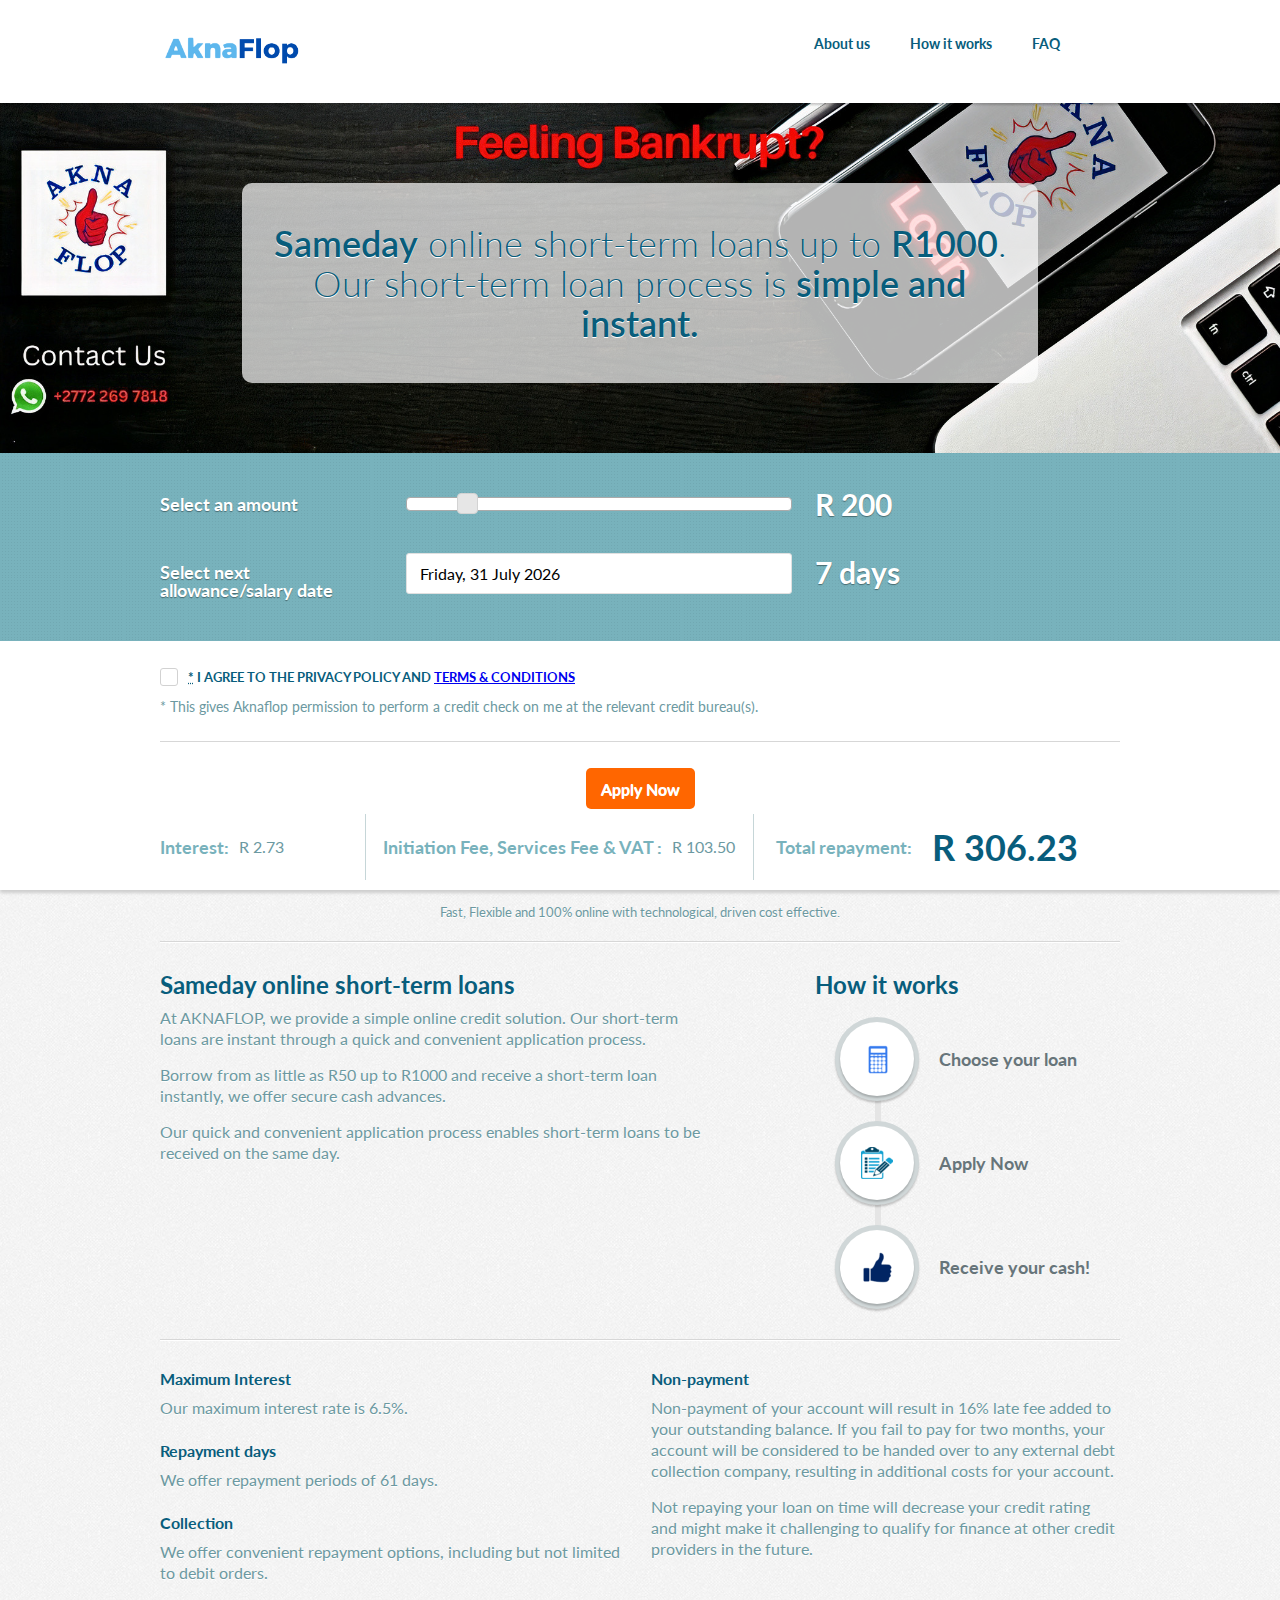
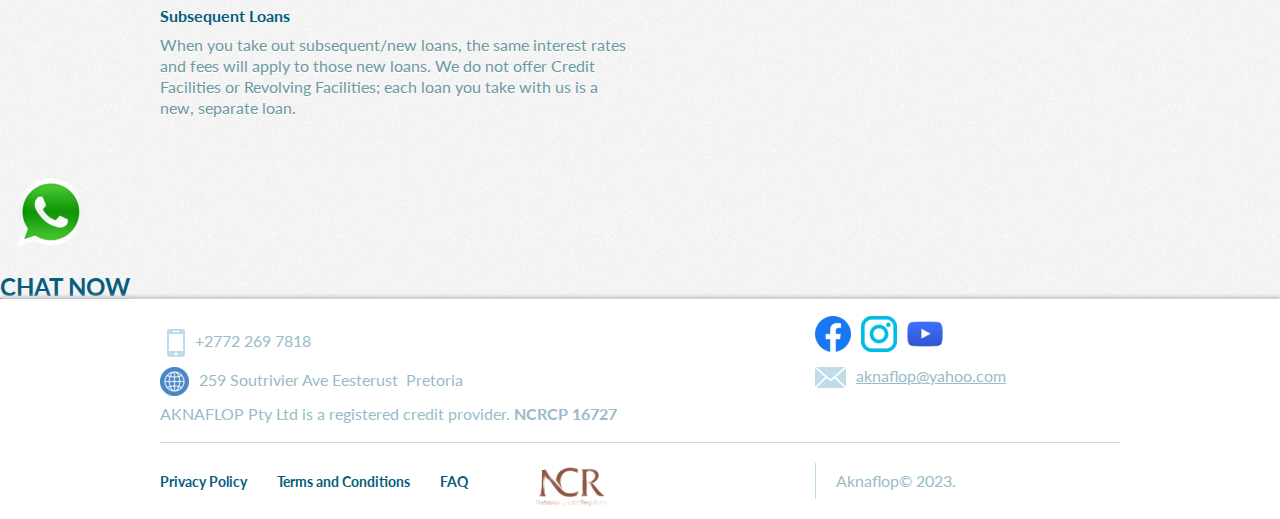
==== index.html @ b0cfd72d "Add files via upload" ====
<!DOCTYPE html><html>
<head><title>Your Wish Is Our Command!|AknaFlop</title><link rel="stylesheet" media="all" href="assets/application-536e8f5c12c78f77b6ea0b5989be7166.css" /><link rel="stylesheet" media="all" href="../cdnjs.cloudflare.com/ajax/libs/jquery-modal/0.9.1/jquery.modal.min.css" /><script src="assets/application-05dea70702d088465ac410f1979522b8.js" async="async"></script><meta name="csrf-param" content="authenticity_token" />
<meta name="csrf-token" content="d4iL6GDhMiUtXWfErKq28vKVU7sl7UiznX2DgqzhSiAmYdRAOofcISHz7GElVNWZgDGy4w3bXNjPL3gUk9dADA==" /><script>(function(w,d,s,l,i){w[l]=w[l]||[];w[l].push({'gtm.start': new Date().getTime(),event:'gtm.js'});var f=d.getElementsByTagName(s)[0], j=d.createElement(s),dl=l!='dataLayer'?'&l='+l:'';j.async=true;j.src= '../www.googletagmanager.com/gtm5445.html?id='+i+dl;f.parentNode.insertBefore(j,f); })(window,document,'script','dataLayer','GTM-MT9ZSKR');
(function(w,d,s,l,i){w[l]=w[l]||[];w[l].push({'gtm.start': new Date().getTime(),event:'gtm.js'});var f=d.getElementsByTagName(s)[0], j=d.createElement(s),dl=l!='dataLayer'?'&l='+l:'';j.async=true;j.src= '../www.googletagmanager.com/gtm5445.html?id='+i+dl;f.parentNode.insertBefore(j,f); })(window,document,'script','dataLayer','GTM-5DWMD3W');</script><script>(function(i,s,o,g,r,a,m){i['GoogleAnalyticsObject']=r;i[r]=i[r]||function(){
(i[r].q=i[r].q||[]).push(arguments)},i[r].l=1*new Date();a=s.createElement(o),
m=s.getElementsByTagName(o)[0];a.async=1;a.src=g;m.parentNode.insertBefore(a,m)
})(window,document,'script','../www.google-analytics.com/analytics.js','ga');
<style>
    .positioned-text {
      position: relative;
      top: 30px;
}
  </style>
ga('create', 'UA-32654242-2', 'aknaflop.com');
ga('send', 'pageview');</script><meta charset="utf-8" /><meta content="width=device-width" name="viewport" /><meta content="IE=edge,chrome=1" http-equiv="X-UA-Compatible" /><meta content="Looking for sameday short term loans? AKNAFLOP provide instant loans hassle free all around South Africa. Look no further and visit us today to apply now!" name="description" /><meta content="Sameday Online Short Term Loans, Short Term Loans Same Day, Short Term Loans" name="keywords" /><meta content="all, index, follow" name="robots" /><link rel="apple-touch-icon" type="image/png" href="assets/touch-icon-120-f9e984f436868700c4bcb8d7940886fd.png" sizes="120x120" /><link rel="apple-touch-icon" type="image/png" href="assets/touch-icon-152-a1a3850b4a30553fab56d6efd474b2e9.png" sizes="152x152" /><link rel="apple-touch-icon" type="image/png" href="assets/touch-icon-167-c9815100ff23e2fdd1baea8da8e77d48.png" sizes="167x167" /><link rel="apple-touch-icon" type="image/png" href="assets/touch-icon-180-3976d19cb0b1adff6ab5ca632f46225c.png" sizes="180x180" /><link rel="icon" type="image/png" href="assets/icon-3bd6dce64381b02ab8023a4ca81ef87d.png" sizes="128x128" /><link rel="icon" type="image/png" href="assets/icon-hd-c8afff54506e5eba21b5de284f47718a.png" sizes="192x192" /><!--Global site tag (gtag.js) - AdWords: 1002832893--><script async="" src="https://www.googletagmanager.com/gtag/js?id=AW-1002832893"></script><script>window.dataLayer = window.dataLayer || [];
function gtag(){dataLayer.push(arguments);}
gtag('js', new Date());

gtag('config', 'AW-1002832893');</script><script async="" src="https://www.googletagmanager.com/gtag/js?id=AW-10978863258"></script><script>window.dataLayer = window.dataLayer || [];
function gtag(){dataLayer.push(arguments);}
gtag('js', new Date());
gtag('config', 'AW-10978863258');</script><script>!function(f,b,e,v,n,t,s){if(f.fbq)return;n=f.fbq=function(){n.callMethod?
n.callMethod.apply(n,arguments):n.queue.push(arguments)};if(!f._fbq)f._fbq=n;
n.push=n;n.loaded=!0;n.version='2.0';n.queue=[];t=b.createElement(e);t.async=!0;
t.src=v;s=b.getElementsByTagName(e)[0];s.parentNode.insertBefore(t,s)}(window,
document,'script','../connect.facebook.net/en_US/fbevents.js');
fbq('init', '190869735122219');
fbq('track', 'PageView');</script><noscript><img height="1" src="https://www.facebook.com/aknaflop" style="display:none" width="1" /></noscript></head><body><noscript><iframe height="0" src="https://www.googletagmanager.com/ns.html?id=GTM-MT9ZSKR" style="display:none;visibility:hidden" width="0"></iframe></noscript><noscript><iframe height="0" src="https://www.googletagmanager.com/ns.html?id=GTM-5DWMD3W" style="display:none;visibility:hidden" width="0"></iframe></noscript><header><div class="wrapper"><a class="logo" href="index.html"><img src="assets/logo-adb605b65eb66189c342a3124e7a0de2.png" alt="Logo" /></a><div class="rwd-nav"><img class="icon-rwd-menu" src="assets/icon-menu-9e0a54add7ecfea1c2e44388ea4f8f9a.svg" alt="Icon menu" /></div><ul class="nav"><li><a class="link" href="about/us.html">About us</a></li><li><a class="link" href="about/how_it_works.html">How it works</a></li><li><a class="link" href="about/faq.html">FAQ</a></li><li></li></ul></div></header><div class="hero-banner"><div class="wrapper"><div class="slogan"><h1><b>Sameday</b> online short-term loans up to <b>R1000</b><span class='slogan-extra'>. Our short-term loan process is <b>simple and instant.</b></span></h1></div></div></div><form novalidate="novalidate" class="simple_form new_loan_agreement" id="new_loan_agreement" action="https://aknaflop.com/loan_agreements" accept-charset="UTF-8" method="post"><input name="utf8" type="hidden" value="&#x2713;" /><input type="hidden" name="authenticity_token" value="dxZkOwHT3m++aGMQDseAxIU4ukTiBfBxNbUgUpqmdjIm/zuTW7Uwa7LG6LWHOeOv95xbHMoz5Bpn59vEpZB8Hg==" /><div class="sliders"><div class="wrapper"><div class="slider-item"><label>Select an amount</label><div class="slider-bar"><input type="range" step="50" min="50" max="1000" class="numeric integer optional calculator_loan_amount" value="200" name="loan_agreement[amount]" id="loan_agreement_amount" /></div><div class="slider-value"><span id='feedback-loan-amount'></span></div></div><div class="slider-item"><label>Select next allowance/salary date</label><div class="slider-bar abstract"><fieldset><input type="text" name="loan_due_date_neat" id="loan_due_date_neat" value="Friday, 23 June 2023" data-datepicker="{&quot;dateFormat&quot;:&quot;DD, d MM yy&quot;,&quot;altField&quot;:&quot;#loan_collection_date&quot;,&quot;altFormat&quot;:&quot;dd/mm/yy&quot;}" class="calculator_loan_collection_date_neat" /><input as="string" id="loan_collection_date" class="calculator_loan_collection_date" type="hidden" value="2023-06-23" name="loan_agreement[due_date]" /></fieldset></div><div class="slider-value"><span id='feedback-loan-term-days'></span></div></div></div></div><div class="amounts"><div class="wrapper customer"><fieldset class="col-1"><div class="input boolean required loan_agreement_customer_accept_terms_and_conditions field_with_hint"><input value="0" type="hidden" name="loan_agreement[customer][accept_terms_and_conditions]" /><label class="boolean required control-label checkbox" for="loan_agreement_customer_accept_terms_and_conditions"><input class="boolean required" type="checkbox" value="1" name="loan_agreement[customer][accept_terms_and_conditions]" id="loan_agreement_customer_accept_terms_and_conditions" /><abbr title="required">*</abbr> I agree to the Privacy Policy and <a target="_blank" href="legal/terms.html">Terms &amp; Conditions</a></label><div class="hint-message">* This gives Aknaflop permission to perform a credit check on me at the relevant credit bureau(s).</div></div></fieldset><div class="divider-solid"></div><p class="center-text"><a class="button action" href="https://wa.me/+27722697818">Apply Now</a></p></div><div class="wrapper loan-agreement"><div class="line"><h3>Interest:</h3><span id="feedback-loan-interest"></span></div><div class="line"><h3>Initiation Fee, Services Fee & VAT :</h3><span id="feedback-loan-fees"></span></div><div class="line-repayment"><h3>Total repayment:</h3><h1 id="feedback-loan-total-repayments"></h1></div></div></div></form><div class="wrapper"><section><p class="subscript"><small>Fast, Flexible and 100% online with technological, driven cost effective.</small></p></section><div class="divider-solid"></div><section id="intro"><div class="intro-text"><h2>Sameday online short-term loans</h2><p>At AKNAFLOP, we provide a simple online credit solution. Our short-term loans are instant through a quick and convenient application process.</p><p>Borrow from as little as R50 up to R1000 and receive a short-term loan instantly, we offer secure cash advances.</p><p>Our quick and convenient application process enables short-term loans to be received on the same day.</p></div><div class="steps"><h2>How it works</h2><div class="step-item first"><div class="icon"><div class="inner calculator"></div></div><h3>Choose your loan</h3></div><div class="step-item"><div class="icon"><div class="inner edit"></div></div><h3>Apply Now</h3></div><div class="step-item"><div class="icon"><div class="inner thumb"></div></div><h3>Receive your cash!</h3></div></div></section><div class="divider-solid"></div><section id="disclosure"><div class="col-1"><h4>Maximum Interest</h4><p>Our maximum interest rate is 6.5%.</p><h4>Repayment days</h4><p>We offer repayment periods of 61 days.</p><h4>Collection</h4><p>We offer convenient repayment options, including but not limited to debit orders.</p><h4>Subsequent Loans</h4><p>When you take out subsequent/new loans, the same interest rates and fees will apply to those new loans. We do not offer Credit Facilities or Revolving Facilities; each loan you take with us is a new, separate loan.</p></div><div class="col-2"><h4>Non-payment</h4><p>Non-payment of your account will result in 16% late fee added to your outstanding balance. If you fail to pay for two months, your account will be considered to be handed over to any external debt collection company, resulting in additional costs for your account.</p><p>Not repaying your loan on time will decrease your credit rating and might make it challenging to qualify for finance at other credit providers in the future.</p></div></section></div><footer><div class="wrapper"><div class="col-1"><span class="phone"><img src="assets/icon-phone-93c5fafa4630354d46de5eb6a9fc31f4.png" alt="Icon phone" />+2772 269 7818 </span><span class="address"><img src="assets/icon-world-b1f1fdda72995c547fa0aeb42a4d8fec.png" alt="Icon world" />259 Soutrivier Ave Eesterust  Pretoria </span><span>AKNAFLOP Pty Ltd is a registered credit provider. <strong>NCRCP 16727</strong> </span></div><div class="col-2"><span class="social"><a target="_blank" href="https://www.facebook.com/aknaflop"><img src="assets/icon-facebook-885c85c8ed9a5632468f0bd0847e6757.png" alt="Icon facebook" /></a><a target="_blank" href="https://instagram.com/aknaflop__pty__ltd?igshid=NTc4MTIwNjQ2YQ=="><img src="assets/icon-twitter-11d38fd9e58cbeb5eec322689b5803b3.png" alt="Icon twitter" /></a><a target="_blank" href="https://www.youtube.com/@AKNAFLOP"><img src="assets/icon-youtube-9fe312f1ba8d94d3d0ec54c9e7554292.png" alt="Icon youtube" /></a></span><span class="mail"><img src="assets/icon-mail-57d37af7253bef04379edb44d5066959.png" alt="Icon mail" /><a href="mailto:aknaflop@yahoo.com">aknaflop@yahoo.com</a></span></div><div class="divider"></div><ul class="nav"><li><a href="legal/privacy.html">Privacy Policy</a></li><li><a href="legal/terms.html">Terms and Conditions</a></li><li><a href="about/faq.html">FAQ</a></li><li></li><li><a target="_blank" href="http://www.ncr.org.za/"><img src="assets/logo-ncr-9b8e824186e0ebe58e7f5d020caa6d2b.png" alt="Logo ncr" /></a></li></ul><ul class="credits"><li>Aknaflop&copy; 2023.</li></ul></div></footer><a href="https://wa.me/+27722697818"><img src="assets/Whatsapp Icon.png" />
   <p class="positioned-text"><h2>CHAT NOW</h2></p></body>
</html>
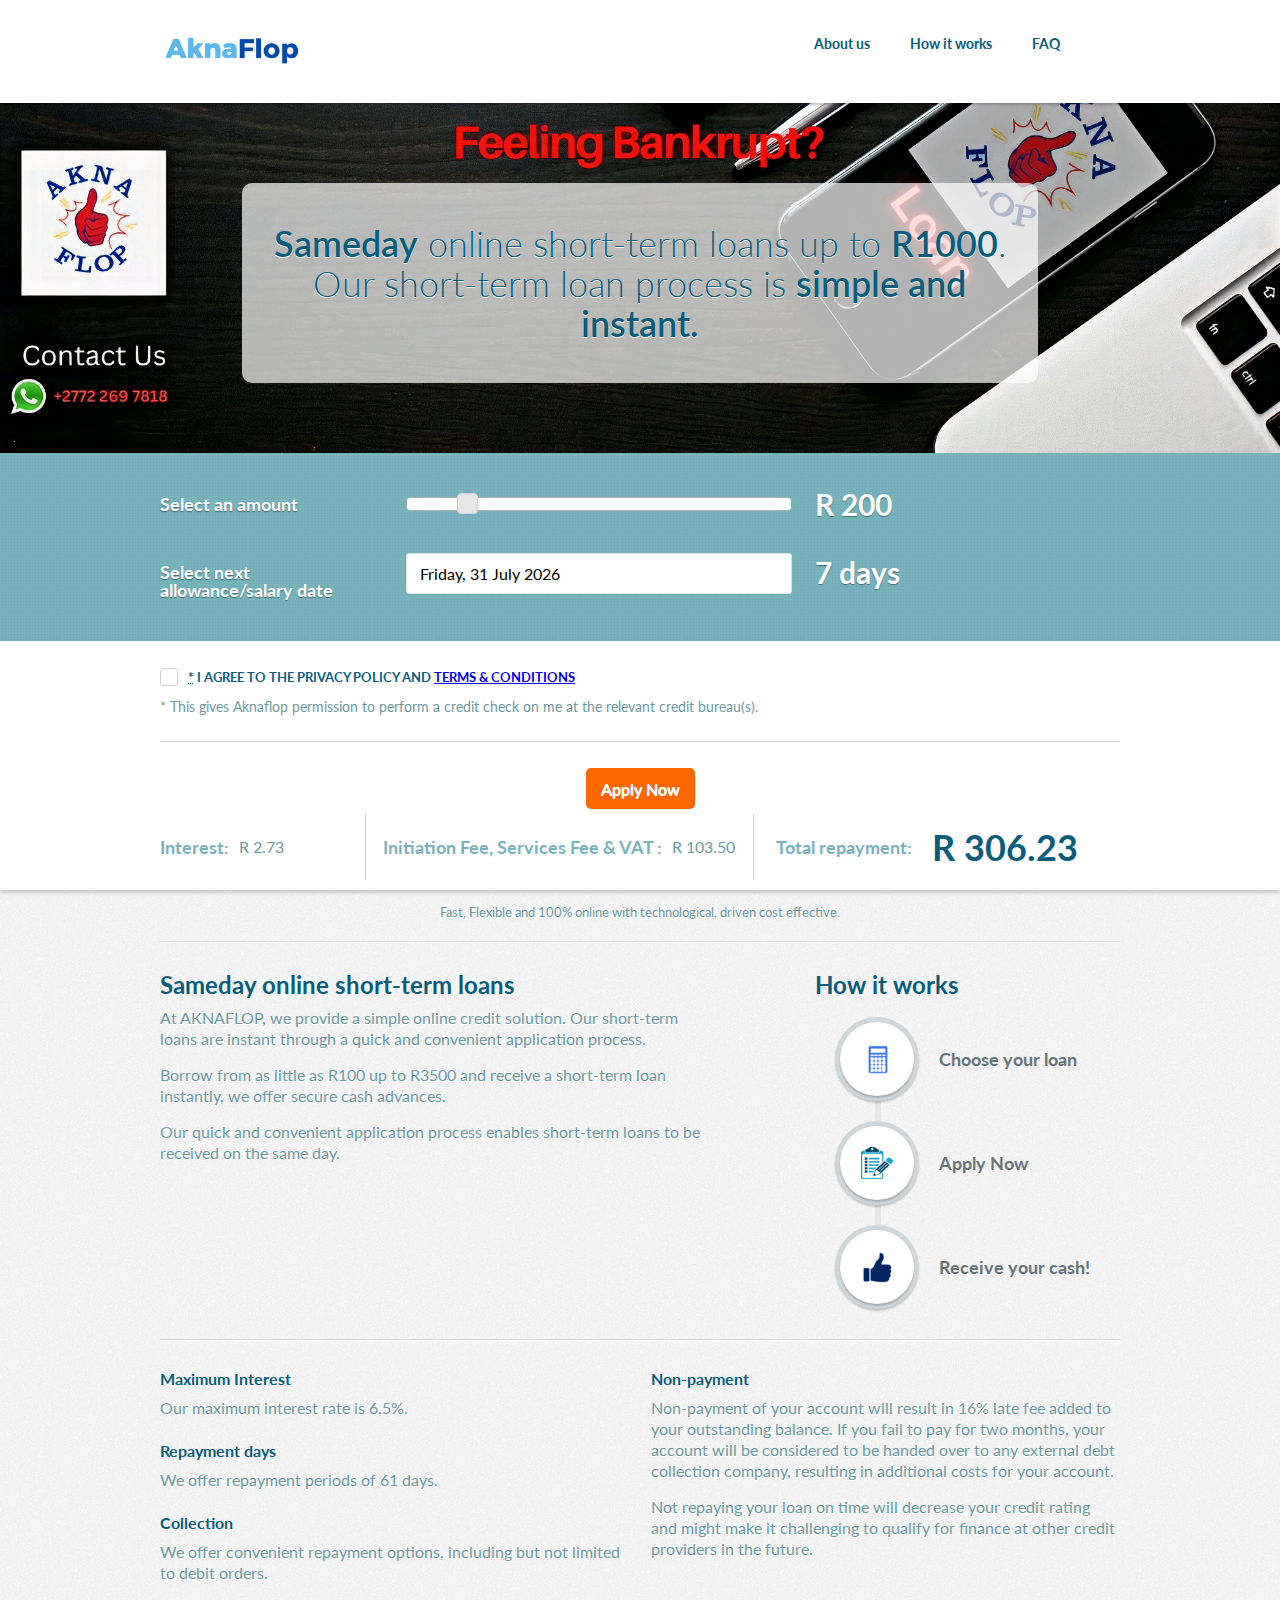
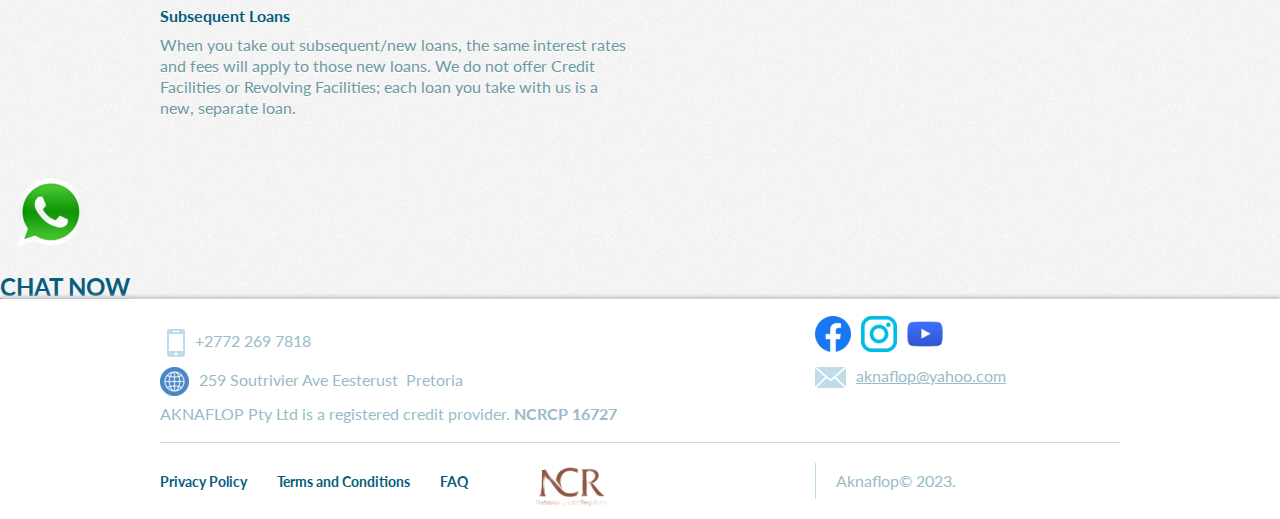
==== commit e897f44e: "Update index.html" ====
--- a/index.html
+++ b/index.html
@@ -25,6 +25,6 @@
 t.src=v;s=b.getElementsByTagName(e)[0];s.parentNode.insertBefore(t,s)}(window,
 document,'script','../connect.facebook.net/en_US/fbevents.js');
 fbq('init', '190869735122219');
-fbq('track', 'PageView');</script><noscript><img height="1" src="https://www.facebook.com/aknaflop" style="display:none" width="1" /></noscript></head><body><noscript><iframe height="0" src="https://www.googletagmanager.com/ns.html?id=GTM-MT9ZSKR" style="display:none;visibility:hidden" width="0"></iframe></noscript><noscript><iframe height="0" src="https://www.googletagmanager.com/ns.html?id=GTM-5DWMD3W" style="display:none;visibility:hidden" width="0"></iframe></noscript><header><div class="wrapper"><a class="logo" href="index.html"><img src="assets/logo-adb605b65eb66189c342a3124e7a0de2.png" alt="Logo" /></a><div class="rwd-nav"><img class="icon-rwd-menu" src="assets/icon-menu-9e0a54add7ecfea1c2e44388ea4f8f9a.svg" alt="Icon menu" /></div><ul class="nav"><li><a class="link" href="about/us.html">About us</a></li><li><a class="link" href="about/how_it_works.html">How it works</a></li><li><a class="link" href="about/faq.html">FAQ</a></li><li></li></ul></div></header><div class="hero-banner"><div class="wrapper"><div class="slogan"><h1><b>Sameday</b> online short-term loans up to <b>R1000</b><span class='slogan-extra'>. Our short-term loan process is <b>simple and instant.</b></span></h1></div></div></div><form novalidate="novalidate" class="simple_form new_loan_agreement" id="new_loan_agreement" action="https://aknaflop.com/loan_agreements" accept-charset="UTF-8" method="post"><input name="utf8" type="hidden" value="&#x2713;" /><input type="hidden" name="authenticity_token" value="dxZkOwHT3m++aGMQDseAxIU4ukTiBfBxNbUgUpqmdjIm/zuTW7Uwa7LG6LWHOeOv95xbHMoz5Bpn59vEpZB8Hg==" /><div class="sliders"><div class="wrapper"><div class="slider-item"><label>Select an amount</label><div class="slider-bar"><input type="range" step="50" min="50" max="1000" class="numeric integer optional calculator_loan_amount" value="200" name="loan_agreement[amount]" id="loan_agreement_amount" /></div><div class="slider-value"><span id='feedback-loan-amount'></span></div></div><div class="slider-item"><label>Select next allowance/salary date</label><div class="slider-bar abstract"><fieldset><input type="text" name="loan_due_date_neat" id="loan_due_date_neat" value="Friday, 23 June 2023" data-datepicker="{&quot;dateFormat&quot;:&quot;DD, d MM yy&quot;,&quot;altField&quot;:&quot;#loan_collection_date&quot;,&quot;altFormat&quot;:&quot;dd/mm/yy&quot;}" class="calculator_loan_collection_date_neat" /><input as="string" id="loan_collection_date" class="calculator_loan_collection_date" type="hidden" value="2023-06-23" name="loan_agreement[due_date]" /></fieldset></div><div class="slider-value"><span id='feedback-loan-term-days'></span></div></div></div></div><div class="amounts"><div class="wrapper customer"><fieldset class="col-1"><div class="input boolean required loan_agreement_customer_accept_terms_and_conditions field_with_hint"><input value="0" type="hidden" name="loan_agreement[customer][accept_terms_and_conditions]" /><label class="boolean required control-label checkbox" for="loan_agreement_customer_accept_terms_and_conditions"><input class="boolean required" type="checkbox" value="1" name="loan_agreement[customer][accept_terms_and_conditions]" id="loan_agreement_customer_accept_terms_and_conditions" /><abbr title="required">*</abbr> I agree to the Privacy Policy and <a target="_blank" href="legal/terms.html">Terms &amp; Conditions</a></label><div class="hint-message">* This gives Aknaflop permission to perform a credit check on me at the relevant credit bureau(s).</div></div></fieldset><div class="divider-solid"></div><p class="center-text"><a class="button action" href="https://wa.me/+27722697818">Apply Now</a></p></div><div class="wrapper loan-agreement"><div class="line"><h3>Interest:</h3><span id="feedback-loan-interest"></span></div><div class="line"><h3>Initiation Fee, Services Fee & VAT :</h3><span id="feedback-loan-fees"></span></div><div class="line-repayment"><h3>Total repayment:</h3><h1 id="feedback-loan-total-repayments"></h1></div></div></div></form><div class="wrapper"><section><p class="subscript"><small>Fast, Flexible and 100% online with technological, driven cost effective.</small></p></section><div class="divider-solid"></div><section id="intro"><div class="intro-text"><h2>Sameday online short-term loans</h2><p>At AKNAFLOP, we provide a simple online credit solution. Our short-term loans are instant through a quick and convenient application process.</p><p>Borrow from as little as R50 up to R1000 and receive a short-term loan instantly, we offer secure cash advances.</p><p>Our quick and convenient application process enables short-term loans to be received on the same day.</p></div><div class="steps"><h2>How it works</h2><div class="step-item first"><div class="icon"><div class="inner calculator"></div></div><h3>Choose your loan</h3></div><div class="step-item"><div class="icon"><div class="inner edit"></div></div><h3>Apply Now</h3></div><div class="step-item"><div class="icon"><div class="inner thumb"></div></div><h3>Receive your cash!</h3></div></div></section><div class="divider-solid"></div><section id="disclosure"><div class="col-1"><h4>Maximum Interest</h4><p>Our maximum interest rate is 6.5%.</p><h4>Repayment days</h4><p>We offer repayment periods of 61 days.</p><h4>Collection</h4><p>We offer convenient repayment options, including but not limited to debit orders.</p><h4>Subsequent Loans</h4><p>When you take out subsequent/new loans, the same interest rates and fees will apply to those new loans. We do not offer Credit Facilities or Revolving Facilities; each loan you take with us is a new, separate loan.</p></div><div class="col-2"><h4>Non-payment</h4><p>Non-payment of your account will result in 16% late fee added to your outstanding balance. If you fail to pay for two months, your account will be considered to be handed over to any external debt collection company, resulting in additional costs for your account.</p><p>Not repaying your loan on time will decrease your credit rating and might make it challenging to qualify for finance at other credit providers in the future.</p></div></section></div><footer><div class="wrapper"><div class="col-1"><span class="phone"><img src="assets/icon-phone-93c5fafa4630354d46de5eb6a9fc31f4.png" alt="Icon phone" />+2772 269 7818 </span><span class="address"><img src="assets/icon-world-b1f1fdda72995c547fa0aeb42a4d8fec.png" alt="Icon world" />259 Soutrivier Ave Eesterust  Pretoria </span><span>AKNAFLOP Pty Ltd is a registered credit provider. <strong>NCRCP 16727</strong> </span></div><div class="col-2"><span class="social"><a target="_blank" href="https://www.facebook.com/aknaflop"><img src="assets/icon-facebook-885c85c8ed9a5632468f0bd0847e6757.png" alt="Icon facebook" /></a><a target="_blank" href="https://instagram.com/aknaflop__pty__ltd?igshid=NTc4MTIwNjQ2YQ=="><img src="assets/icon-twitter-11d38fd9e58cbeb5eec322689b5803b3.png" alt="Icon twitter" /></a><a target="_blank" href="https://www.youtube.com/@AKNAFLOP"><img src="assets/icon-youtube-9fe312f1ba8d94d3d0ec54c9e7554292.png" alt="Icon youtube" /></a></span><span class="mail"><img src="assets/icon-mail-57d37af7253bef04379edb44d5066959.png" alt="Icon mail" /><a href="mailto:aknaflop@yahoo.com">aknaflop@yahoo.com</a></span></div><div class="divider"></div><ul class="nav"><li><a href="legal/privacy.html">Privacy Policy</a></li><li><a href="legal/terms.html">Terms and Conditions</a></li><li><a href="about/faq.html">FAQ</a></li><li></li><li><a target="_blank" href="http://www.ncr.org.za/"><img src="assets/logo-ncr-9b8e824186e0ebe58e7f5d020caa6d2b.png" alt="Logo ncr" /></a></li></ul><ul class="credits"><li>Aknaflop&copy; 2023.</li></ul></div></footer><a href="https://wa.me/+27722697818"><img src="assets/Whatsapp Icon.png" />
+fbq('track', 'PageView');</script><noscript><img height="1" src="https://www.facebook.com/aknaflop" style="display:none" width="1" /></noscript></head><body><noscript><iframe height="0" src="https://www.googletagmanager.com/ns.html?id=GTM-MT9ZSKR" style="display:none;visibility:hidden" width="0"></iframe></noscript><noscript><iframe height="0" src="https://www.googletagmanager.com/ns.html?id=GTM-5DWMD3W" style="display:none;visibility:hidden" width="0"></iframe></noscript><header><div class="wrapper"><a class="logo" href="index.html"><img src="assets/logo-adb605b65eb66189c342a3124e7a0de2.png" alt="Logo" /></a><div class="rwd-nav"><img class="icon-rwd-menu" src="assets/icon-menu-9e0a54add7ecfea1c2e44388ea4f8f9a.svg" alt="Icon menu" /></div><ul class="nav"><li><a class="link" href="about/us.html">About us</a></li><li><a class="link" href="about/how_it_works.html">How it works</a></li><li><a class="link" href="about/faq.html">FAQ</a></li><li></li></ul></div></header><div class="hero-banner"><div class="wrapper"><div class="slogan"><h1><b>Sameday</b> online short-term loans up to <b>R1000</b><span class='slogan-extra'>. Our short-term loan process is <b>simple and instant.</b></span></h1></div></div></div><form novalidate="novalidate" class="simple_form new_loan_agreement" id="new_loan_agreement" action="https://aknaflop.com/loan_agreements" accept-charset="UTF-8" method="post"><input name="utf8" type="hidden" value="&#x2713;" /><input type="hidden" name="authenticity_token" value="dxZkOwHT3m++aGMQDseAxIU4ukTiBfBxNbUgUpqmdjIm/zuTW7Uwa7LG6LWHOeOv95xbHMoz5Bpn59vEpZB8Hg==" /><div class="sliders"><div class="wrapper"><div class="slider-item"><label>Select an amount</label><div class="slider-bar"><input type="range" step="50" min="50" max="1000" class="numeric integer optional calculator_loan_amount" value="200" name="loan_agreement[amount]" id="loan_agreement_amount" /></div><div class="slider-value"><span id='feedback-loan-amount'></span></div></div><div class="slider-item"><label>Select next allowance/salary date</label><div class="slider-bar abstract"><fieldset><input type="text" name="loan_due_date_neat" id="loan_due_date_neat" value="Friday, 23 June 2023" data-datepicker="{&quot;dateFormat&quot;:&quot;DD, d MM yy&quot;,&quot;altField&quot;:&quot;#loan_collection_date&quot;,&quot;altFormat&quot;:&quot;dd/mm/yy&quot;}" class="calculator_loan_collection_date_neat" /><input as="string" id="loan_collection_date" class="calculator_loan_collection_date" type="hidden" value="2023-06-23" name="loan_agreement[due_date]" /></fieldset></div><div class="slider-value"><span id='feedback-loan-term-days'></span></div></div></div></div><div class="amounts"><div class="wrapper customer"><fieldset class="col-1"><div class="input boolean required loan_agreement_customer_accept_terms_and_conditions field_with_hint"><input value="0" type="hidden" name="loan_agreement[customer][accept_terms_and_conditions]" /><label class="boolean required control-label checkbox" for="loan_agreement_customer_accept_terms_and_conditions"><input class="boolean required" type="checkbox" value="1" name="loan_agreement[customer][accept_terms_and_conditions]" id="loan_agreement_customer_accept_terms_and_conditions" /><abbr title="required">*</abbr> I agree to the Privacy Policy and <a target="_blank" href="legal/terms.html">Terms &amp; Conditions</a></label><div class="hint-message">* This gives Aknaflop permission to perform a credit check on me at the relevant credit bureau(s).</div></div></fieldset><div class="divider-solid"></div><p class="center-text"><a class="button action" href="https://wa.me/+27722697818">Apply Now</a></p></div><div class="wrapper loan-agreement"><div class="line"><h3>Interest:</h3><span id="feedback-loan-interest"></span></div><div class="line"><h3>Initiation Fee, Services Fee & VAT :</h3><span id="feedback-loan-fees"></span></div><div class="line-repayment"><h3>Total repayment:</h3><h1 id="feedback-loan-total-repayments"></h1></div></div></div></form><div class="wrapper"><section><p class="subscript"><small>Fast, Flexible and 100% online with technological, driven cost effective.</small></p></section><div class="divider-solid"></div><section id="intro"><div class="intro-text"><h2>Sameday online short-term loans</h2><p>At AKNAFLOP, we provide a simple online credit solution. Our short-term loans are instant through a quick and convenient application process.</p><p>Borrow from as little as R100 up to R3500 and receive a short-term loan instantly, we offer secure cash advances.</p><p>Our quick and convenient application process enables short-term loans to be received on the same day.</p></div><div class="steps"><h2>How it works</h2><div class="step-item first"><div class="icon"><div class="inner calculator"></div></div><h3>Choose your loan</h3></div><div class="step-item"><div class="icon"><div class="inner edit"></div></div><h3>Apply Now</h3></div><div class="step-item"><div class="icon"><div class="inner thumb"></div></div><h3>Receive your cash!</h3></div></div></section><div class="divider-solid"></div><section id="disclosure"><div class="col-1"><h4>Maximum Interest</h4><p>Our maximum interest rate is 6.5%.</p><h4>Repayment days</h4><p>We offer repayment periods of 61 days.</p><h4>Collection</h4><p>We offer convenient repayment options, including but not limited to debit orders.</p><h4>Subsequent Loans</h4><p>When you take out subsequent/new loans, the same interest rates and fees will apply to those new loans. We do not offer Credit Facilities or Revolving Facilities; each loan you take with us is a new, separate loan.</p></div><div class="col-2"><h4>Non-payment</h4><p>Non-payment of your account will result in 16% late fee added to your outstanding balance. If you fail to pay for two months, your account will be considered to be handed over to any external debt collection company, resulting in additional costs for your account.</p><p>Not repaying your loan on time will decrease your credit rating and might make it challenging to qualify for finance at other credit providers in the future.</p></div></section></div><footer><div class="wrapper"><div class="col-1"><span class="phone"><img src="assets/icon-phone-93c5fafa4630354d46de5eb6a9fc31f4.png" alt="Icon phone" />+2772 269 7818 </span><span class="address"><img src="assets/icon-world-b1f1fdda72995c547fa0aeb42a4d8fec.png" alt="Icon world" />259 Soutrivier Ave Eesterust  Pretoria </span><span>AKNAFLOP Pty Ltd is a registered credit provider. <strong>NCRCP 16727</strong> </span></div><div class="col-2"><span class="social"><a target="_blank" href="https://www.facebook.com/aknaflop"><img src="assets/icon-facebook-885c85c8ed9a5632468f0bd0847e6757.png" alt="Icon facebook" /></a><a target="_blank" href="https://instagram.com/aknaflop__pty__ltd?igshid=NTc4MTIwNjQ2YQ=="><img src="assets/icon-twitter-11d38fd9e58cbeb5eec322689b5803b3.png" alt="Icon twitter" /></a><a target="_blank" href="https://www.youtube.com/@AKNAFLOP"><img src="assets/icon-youtube-9fe312f1ba8d94d3d0ec54c9e7554292.png" alt="Icon youtube" /></a></span><span class="mail"><img src="assets/icon-mail-57d37af7253bef04379edb44d5066959.png" alt="Icon mail" /><a href="mailto:aknaflop@yahoo.com">aknaflop@yahoo.com</a></span></div><div class="divider"></div><ul class="nav"><li><a href="legal/privacy.html">Privacy Policy</a></li><li><a href="legal/terms.html">Terms and Conditions</a></li><li><a href="about/faq.html">FAQ</a></li><li></li><li><a target="_blank" href="http://www.ncr.org.za/"><img src="assets/logo-ncr-9b8e824186e0ebe58e7f5d020caa6d2b.png" alt="Logo ncr" /></a></li></ul><ul class="credits"><li>Aknaflop&copy; 2023.</li></ul></div></footer><a href="https://wa.me/+27722697818"><img src="assets/Whatsapp Icon.png" />
    <p class="positioned-text"><h2>CHAT NOW</h2></p></body>
 </html>
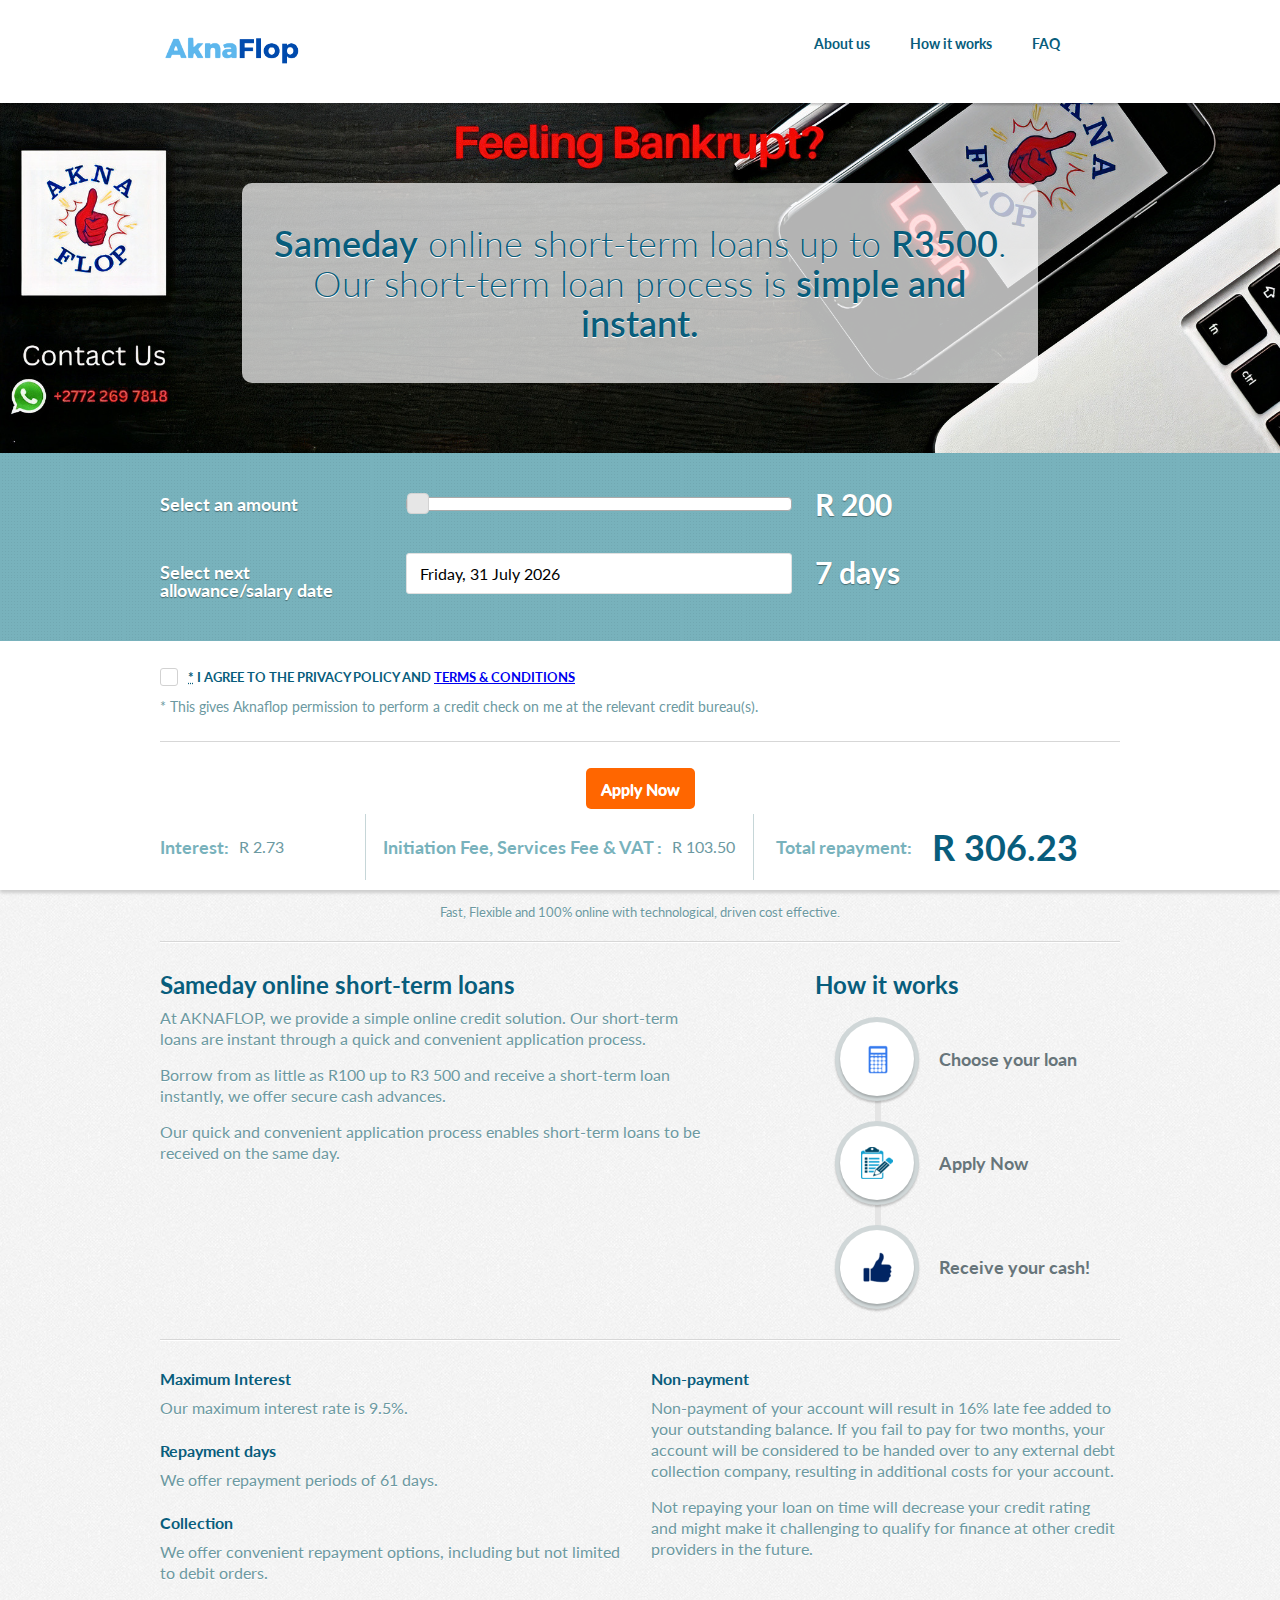
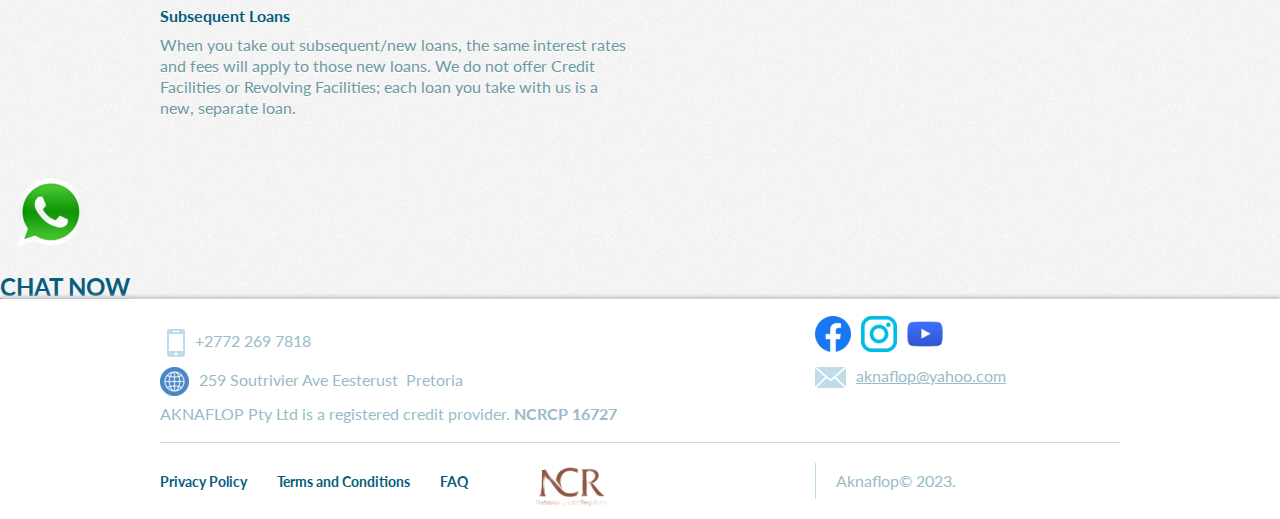
==== commit 5997ad50: "Update index.html" ====
--- a/index.html
+++ b/index.html
@@ -25,6 +25,6 @@
 t.src=v;s=b.getElementsByTagName(e)[0];s.parentNode.insertBefore(t,s)}(window,
 document,'script','../connect.facebook.net/en_US/fbevents.js');
 fbq('init', '190869735122219');
-fbq('track', 'PageView');</script><noscript><img height="1" src="https://www.facebook.com/aknaflop" style="display:none" width="1" /></noscript></head><body><noscript><iframe height="0" src="https://www.googletagmanager.com/ns.html?id=GTM-MT9ZSKR" style="display:none;visibility:hidden" width="0"></iframe></noscript><noscript><iframe height="0" src="https://www.googletagmanager.com/ns.html?id=GTM-5DWMD3W" style="display:none;visibility:hidden" width="0"></iframe></noscript><header><div class="wrapper"><a class="logo" href="index.html"><img src="assets/logo-adb605b65eb66189c342a3124e7a0de2.png" alt="Logo" /></a><div class="rwd-nav"><img class="icon-rwd-menu" src="assets/icon-menu-9e0a54add7ecfea1c2e44388ea4f8f9a.svg" alt="Icon menu" /></div><ul class="nav"><li><a class="link" href="about/us.html">About us</a></li><li><a class="link" href="about/how_it_works.html">How it works</a></li><li><a class="link" href="about/faq.html">FAQ</a></li><li></li></ul></div></header><div class="hero-banner"><div class="wrapper"><div class="slogan"><h1><b>Sameday</b> online short-term loans up to <b>R1000</b><span class='slogan-extra'>. Our short-term loan process is <b>simple and instant.</b></span></h1></div></div></div><form novalidate="novalidate" class="simple_form new_loan_agreement" id="new_loan_agreement" action="https://aknaflop.com/loan_agreements" accept-charset="UTF-8" method="post"><input name="utf8" type="hidden" value="&#x2713;" /><input type="hidden" name="authenticity_token" value="dxZkOwHT3m++aGMQDseAxIU4ukTiBfBxNbUgUpqmdjIm/zuTW7Uwa7LG6LWHOeOv95xbHMoz5Bpn59vEpZB8Hg==" /><div class="sliders"><div class="wrapper"><div class="slider-item"><label>Select an amount</label><div class="slider-bar"><input type="range" step="50" min="50" max="1000" class="numeric integer optional calculator_loan_amount" value="200" name="loan_agreement[amount]" id="loan_agreement_amount" /></div><div class="slider-value"><span id='feedback-loan-amount'></span></div></div><div class="slider-item"><label>Select next allowance/salary date</label><div class="slider-bar abstract"><fieldset><input type="text" name="loan_due_date_neat" id="loan_due_date_neat" value="Friday, 23 June 2023" data-datepicker="{&quot;dateFormat&quot;:&quot;DD, d MM yy&quot;,&quot;altField&quot;:&quot;#loan_collection_date&quot;,&quot;altFormat&quot;:&quot;dd/mm/yy&quot;}" class="calculator_loan_collection_date_neat" /><input as="string" id="loan_collection_date" class="calculator_loan_collection_date" type="hidden" value="2023-06-23" name="loan_agreement[due_date]" /></fieldset></div><div class="slider-value"><span id='feedback-loan-term-days'></span></div></div></div></div><div class="amounts"><div class="wrapper customer"><fieldset class="col-1"><div class="input boolean required loan_agreement_customer_accept_terms_and_conditions field_with_hint"><input value="0" type="hidden" name="loan_agreement[customer][accept_terms_and_conditions]" /><label class="boolean required control-label checkbox" for="loan_agreement_customer_accept_terms_and_conditions"><input class="boolean required" type="checkbox" value="1" name="loan_agreement[customer][accept_terms_and_conditions]" id="loan_agreement_customer_accept_terms_and_conditions" /><abbr title="required">*</abbr> I agree to the Privacy Policy and <a target="_blank" href="legal/terms.html">Terms &amp; Conditions</a></label><div class="hint-message">* This gives Aknaflop permission to perform a credit check on me at the relevant credit bureau(s).</div></div></fieldset><div class="divider-solid"></div><p class="center-text"><a class="button action" href="https://wa.me/+27722697818">Apply Now</a></p></div><div class="wrapper loan-agreement"><div class="line"><h3>Interest:</h3><span id="feedback-loan-interest"></span></div><div class="line"><h3>Initiation Fee, Services Fee & VAT :</h3><span id="feedback-loan-fees"></span></div><div class="line-repayment"><h3>Total repayment:</h3><h1 id="feedback-loan-total-repayments"></h1></div></div></div></form><div class="wrapper"><section><p class="subscript"><small>Fast, Flexible and 100% online with technological, driven cost effective.</small></p></section><div class="divider-solid"></div><section id="intro"><div class="intro-text"><h2>Sameday online short-term loans</h2><p>At AKNAFLOP, we provide a simple online credit solution. Our short-term loans are instant through a quick and convenient application process.</p><p>Borrow from as little as R100 up to R3500 and receive a short-term loan instantly, we offer secure cash advances.</p><p>Our quick and convenient application process enables short-term loans to be received on the same day.</p></div><div class="steps"><h2>How it works</h2><div class="step-item first"><div class="icon"><div class="inner calculator"></div></div><h3>Choose your loan</h3></div><div class="step-item"><div class="icon"><div class="inner edit"></div></div><h3>Apply Now</h3></div><div class="step-item"><div class="icon"><div class="inner thumb"></div></div><h3>Receive your cash!</h3></div></div></section><div class="divider-solid"></div><section id="disclosure"><div class="col-1"><h4>Maximum Interest</h4><p>Our maximum interest rate is 6.5%.</p><h4>Repayment days</h4><p>We offer repayment periods of 61 days.</p><h4>Collection</h4><p>We offer convenient repayment options, including but not limited to debit orders.</p><h4>Subsequent Loans</h4><p>When you take out subsequent/new loans, the same interest rates and fees will apply to those new loans. We do not offer Credit Facilities or Revolving Facilities; each loan you take with us is a new, separate loan.</p></div><div class="col-2"><h4>Non-payment</h4><p>Non-payment of your account will result in 16% late fee added to your outstanding balance. If you fail to pay for two months, your account will be considered to be handed over to any external debt collection company, resulting in additional costs for your account.</p><p>Not repaying your loan on time will decrease your credit rating and might make it challenging to qualify for finance at other credit providers in the future.</p></div></section></div><footer><div class="wrapper"><div class="col-1"><span class="phone"><img src="assets/icon-phone-93c5fafa4630354d46de5eb6a9fc31f4.png" alt="Icon phone" />+2772 269 7818 </span><span class="address"><img src="assets/icon-world-b1f1fdda72995c547fa0aeb42a4d8fec.png" alt="Icon world" />259 Soutrivier Ave Eesterust  Pretoria </span><span>AKNAFLOP Pty Ltd is a registered credit provider. <strong>NCRCP 16727</strong> </span></div><div class="col-2"><span class="social"><a target="_blank" href="https://www.facebook.com/aknaflop"><img src="assets/icon-facebook-885c85c8ed9a5632468f0bd0847e6757.png" alt="Icon facebook" /></a><a target="_blank" href="https://instagram.com/aknaflop__pty__ltd?igshid=NTc4MTIwNjQ2YQ=="><img src="assets/icon-twitter-11d38fd9e58cbeb5eec322689b5803b3.png" alt="Icon twitter" /></a><a target="_blank" href="https://www.youtube.com/@AKNAFLOP"><img src="assets/icon-youtube-9fe312f1ba8d94d3d0ec54c9e7554292.png" alt="Icon youtube" /></a></span><span class="mail"><img src="assets/icon-mail-57d37af7253bef04379edb44d5066959.png" alt="Icon mail" /><a href="mailto:aknaflop@yahoo.com">aknaflop@yahoo.com</a></span></div><div class="divider"></div><ul class="nav"><li><a href="legal/privacy.html">Privacy Policy</a></li><li><a href="legal/terms.html">Terms and Conditions</a></li><li><a href="about/faq.html">FAQ</a></li><li></li><li><a target="_blank" href="http://www.ncr.org.za/"><img src="assets/logo-ncr-9b8e824186e0ebe58e7f5d020caa6d2b.png" alt="Logo ncr" /></a></li></ul><ul class="credits"><li>Aknaflop&copy; 2023.</li></ul></div></footer><a href="https://wa.me/+27722697818"><img src="assets/Whatsapp Icon.png" />
+fbq('track', 'PageView');</script><noscript><img height="1" src="https://www.facebook.com/aknaflop" style="display:none" width="1" /></noscript></head><body><noscript><iframe height="0" src="https://www.googletagmanager.com/ns.html?id=GTM-MT9ZSKR" style="display:none;visibility:hidden" width="0"></iframe></noscript><noscript><iframe height="0" src="https://www.googletagmanager.com/ns.html?id=GTM-5DWMD3W" style="display:none;visibility:hidden" width="0"></iframe></noscript><header><div class="wrapper"><a class="logo" href="index.html"><img src="assets/logo-adb605b65eb66189c342a3124e7a0de2.png" alt="Logo" /></a><div class="rwd-nav"><img class="icon-rwd-menu" src="assets/icon-menu-9e0a54add7ecfea1c2e44388ea4f8f9a.svg" alt="Icon menu" /></div><ul class="nav"><li><a class="link" href="about/us.html">About us</a></li><li><a class="link" href="about/how_it_works.html">How it works</a></li><li><a class="link" href="about/faq.html">FAQ</a></li><li></li></ul></div></header><div class="hero-banner"><div class="wrapper"><div class="slogan"><h1><b>Sameday</b> online short-term loans up to <b>R3500</b><span class='slogan-extra'>. Our short-term loan process is <b>simple and instant.</b></span></h1></div></div></div><form novalidate="novalidate" class="simple_form new_loan_agreement" id="new_loan_agreement" action="https://aknaflop.com/loan_agreements" accept-charset="UTF-8" method="post"><input name="utf8" type="hidden" value="&#x2713;" /><input type="hidden" name="authenticity_token" value="dxZkOwHT3m++aGMQDseAxIU4ukTiBfBxNbUgUpqmdjIm/zuTW7Uwa7LG6LWHOeOv95xbHMoz5Bpn59vEpZB8Hg==" /><div class="sliders"><div class="wrapper"><div class="slider-item"><label>Select an amount</label><div class="slider-bar"><input type="range" step="50" min="100" max="3500" class="numeric integer optional calculator_loan_amount" value="200" name="loan_agreement[amount]" id="loan_agreement_amount" /></div><div class="slider-value"><span id='feedback-loan-amount'></span></div></div><div class="slider-item"><label>Select next allowance/salary date</label><div class="slider-bar abstract"><fieldset><input type="text" name="loan_due_date_neat" id="loan_due_date_neat" value="Friday, 23 June 2023" data-datepicker="{&quot;dateFormat&quot;:&quot;DD, d MM yy&quot;,&quot;altField&quot;:&quot;#loan_collection_date&quot;,&quot;altFormat&quot;:&quot;dd/mm/yy&quot;}" class="calculator_loan_collection_date_neat" /><input as="string" id="loan_collection_date" class="calculator_loan_collection_date" type="hidden" value="2023-06-23" name="loan_agreement[due_date]" /></fieldset></div><div class="slider-value"><span id='feedback-loan-term-days'></span></div></div></div></div><div class="amounts"><div class="wrapper customer"><fieldset class="col-1"><div class="input boolean required loan_agreement_customer_accept_terms_and_conditions field_with_hint"><input value="0" type="hidden" name="loan_agreement[customer][accept_terms_and_conditions]" /><label class="boolean required control-label checkbox" for="loan_agreement_customer_accept_terms_and_conditions"><input class="boolean required" type="checkbox" value="1" name="loan_agreement[customer][accept_terms_and_conditions]" id="loan_agreement_customer_accept_terms_and_conditions" /><abbr title="required">*</abbr> I agree to the Privacy Policy and <a target="_blank" href="legal/terms.html">Terms &amp; Conditions</a></label><div class="hint-message">* This gives Aknaflop permission to perform a credit check on me at the relevant credit bureau(s).</div></div></fieldset><div class="divider-solid"></div><p class="center-text"><a class="button action" href="https://wa.me/+27722697818">Apply Now</a></p></div><div class="wrapper loan-agreement"><div class="line"><h3>Interest:</h3><span id="feedback-loan-interest"></span></div><div class="line"><h3>Initiation Fee, Services Fee & VAT :</h3><span id="feedback-loan-fees"></span></div><div class="line-repayment"><h3>Total repayment:</h3><h1 id="feedback-loan-total-repayments"></h1></div></div></div></form><div class="wrapper"><section><p class="subscript"><small>Fast, Flexible and 100% online with technological, driven cost effective.</small></p></section><div class="divider-solid"></div><section id="intro"><div class="intro-text"><h2>Sameday online short-term loans</h2><p>At AKNAFLOP, we provide a simple online credit solution. Our short-term loans are instant through a quick and convenient application process.</p><p>Borrow from as little as R100 up to R3 500 and receive a short-term loan instantly, we offer secure cash advances.</p><p>Our quick and convenient application process enables short-term loans to be received on the same day.</p></div><div class="steps"><h2>How it works</h2><div class="step-item first"><div class="icon"><div class="inner calculator"></div></div><h3>Choose your loan</h3></div><div class="step-item"><div class="icon"><div class="inner edit"></div></div><h3>Apply Now</h3></div><div class="step-item"><div class="icon"><div class="inner thumb"></div></div><h3>Receive your cash!</h3></div></div></section><div class="divider-solid"></div><section id="disclosure"><div class="col-1"><h4>Maximum Interest</h4><p>Our maximum interest rate is 9.5%.</p><h4>Repayment days</h4><p>We offer repayment periods of 61 days.</p><h4>Collection</h4><p>We offer convenient repayment options, including but not limited to debit orders.</p><h4>Subsequent Loans</h4><p>When you take out subsequent/new loans, the same interest rates and fees will apply to those new loans. We do not offer Credit Facilities or Revolving Facilities; each loan you take with us is a new, separate loan.</p></div><div class="col-2"><h4>Non-payment</h4><p>Non-payment of your account will result in 16% late fee added to your outstanding balance. If you fail to pay for two months, your account will be considered to be handed over to any external debt collection company, resulting in additional costs for your account.</p><p>Not repaying your loan on time will decrease your credit rating and might make it challenging to qualify for finance at other credit providers in the future.</p></div></section></div><footer><div class="wrapper"><div class="col-1"><span class="phone"><img src="assets/icon-phone-93c5fafa4630354d46de5eb6a9fc31f4.png" alt="Icon phone" />+2772 269 7818 </span><span class="address"><img src="assets/icon-world-b1f1fdda72995c547fa0aeb42a4d8fec.png" alt="Icon world" />259 Soutrivier Ave Eesterust  Pretoria </span><span>AKNAFLOP Pty Ltd is a registered credit provider. <strong>NCRCP 16727</strong> </span></div><div class="col-2"><span class="social"><a target="_blank" href="https://www.facebook.com/aknaflop"><img src="assets/icon-facebook-885c85c8ed9a5632468f0bd0847e6757.png" alt="Icon facebook" /></a><a target="_blank" href="https://instagram.com/aknaflop__pty__ltd?igshid=NTc4MTIwNjQ2YQ=="><img src="assets/icon-twitter-11d38fd9e58cbeb5eec322689b5803b3.png" alt="Icon twitter" /></a><a target="_blank" href="https://www.youtube.com/@AKNAFLOP"><img src="assets/icon-youtube-9fe312f1ba8d94d3d0ec54c9e7554292.png" alt="Icon youtube" /></a></span><span class="mail"><img src="assets/icon-mail-57d37af7253bef04379edb44d5066959.png" alt="Icon mail" /><a href="mailto:aknaflop@yahoo.com">aknaflop@yahoo.com</a></span></div><div class="divider"></div><ul class="nav"><li><a href="legal/privacy.html">Privacy Policy</a></li><li><a href="legal/terms.html">Terms and Conditions</a></li><li><a href="about/faq.html">FAQ</a></li><li></li><li><a target="_blank" href="http://www.ncr.org.za/"><img src="assets/logo-ncr-9b8e824186e0ebe58e7f5d020caa6d2b.png" alt="Logo ncr" /></a></li></ul><ul class="credits"><li>Aknaflop&copy; 2023.</li></ul></div></footer><a href="https://wa.me/+27722697818"><img src="assets/Whatsapp Icon.png" />
    <p class="positioned-text"><h2>CHAT NOW</h2></p></body>
 </html>
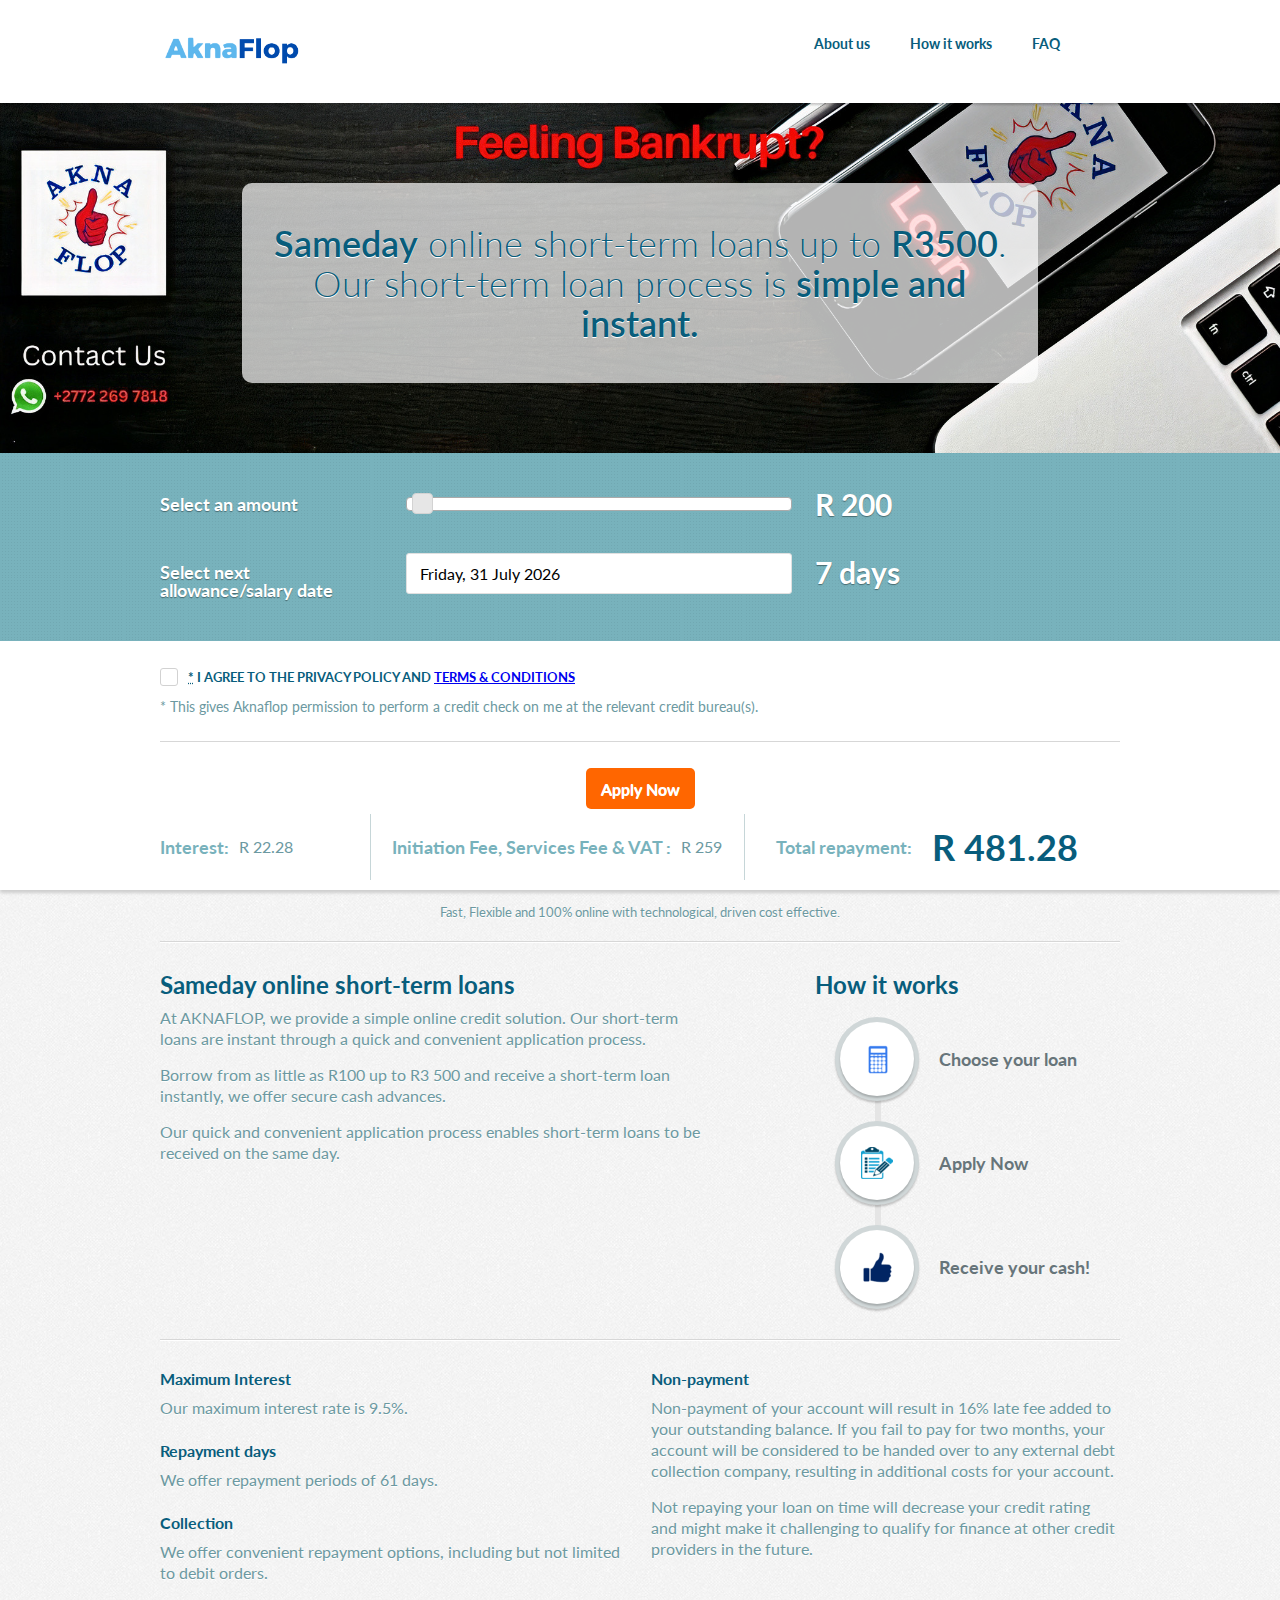
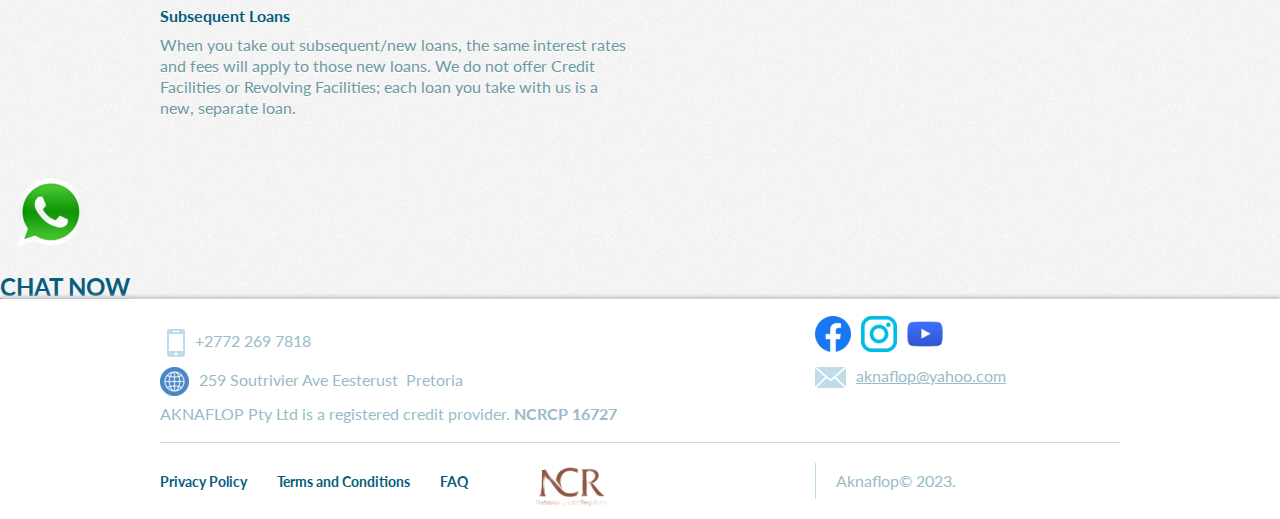
==== commit 1cff338e: "Update index.html" ====
--- a/index.html
+++ b/index.html
@@ -25,6 +25,6 @@
 t.src=v;s=b.getElementsByTagName(e)[0];s.parentNode.insertBefore(t,s)}(window,
 document,'script','../connect.facebook.net/en_US/fbevents.js');
 fbq('init', '190869735122219');
-fbq('track', 'PageView');</script><noscript><img height="1" src="https://www.facebook.com/aknaflop" style="display:none" width="1" /></noscript></head><body><noscript><iframe height="0" src="https://www.googletagmanager.com/ns.html?id=GTM-MT9ZSKR" style="display:none;visibility:hidden" width="0"></iframe></noscript><noscript><iframe height="0" src="https://www.googletagmanager.com/ns.html?id=GTM-5DWMD3W" style="display:none;visibility:hidden" width="0"></iframe></noscript><header><div class="wrapper"><a class="logo" href="index.html"><img src="assets/logo-adb605b65eb66189c342a3124e7a0de2.png" alt="Logo" /></a><div class="rwd-nav"><img class="icon-rwd-menu" src="assets/icon-menu-9e0a54add7ecfea1c2e44388ea4f8f9a.svg" alt="Icon menu" /></div><ul class="nav"><li><a class="link" href="about/us.html">About us</a></li><li><a class="link" href="about/how_it_works.html">How it works</a></li><li><a class="link" href="about/faq.html">FAQ</a></li><li></li></ul></div></header><div class="hero-banner"><div class="wrapper"><div class="slogan"><h1><b>Sameday</b> online short-term loans up to <b>R3500</b><span class='slogan-extra'>. Our short-term loan process is <b>simple and instant.</b></span></h1></div></div></div><form novalidate="novalidate" class="simple_form new_loan_agreement" id="new_loan_agreement" action="https://aknaflop.com/loan_agreements" accept-charset="UTF-8" method="post"><input name="utf8" type="hidden" value="&#x2713;" /><input type="hidden" name="authenticity_token" value="dxZkOwHT3m++aGMQDseAxIU4ukTiBfBxNbUgUpqmdjIm/zuTW7Uwa7LG6LWHOeOv95xbHMoz5Bpn59vEpZB8Hg==" /><div class="sliders"><div class="wrapper"><div class="slider-item"><label>Select an amount</label><div class="slider-bar"><input type="range" step="50" min="100" max="3500" class="numeric integer optional calculator_loan_amount" value="200" name="loan_agreement[amount]" id="loan_agreement_amount" /></div><div class="slider-value"><span id='feedback-loan-amount'></span></div></div><div class="slider-item"><label>Select next allowance/salary date</label><div class="slider-bar abstract"><fieldset><input type="text" name="loan_due_date_neat" id="loan_due_date_neat" value="Friday, 23 June 2023" data-datepicker="{&quot;dateFormat&quot;:&quot;DD, d MM yy&quot;,&quot;altField&quot;:&quot;#loan_collection_date&quot;,&quot;altFormat&quot;:&quot;dd/mm/yy&quot;}" class="calculator_loan_collection_date_neat" /><input as="string" id="loan_collection_date" class="calculator_loan_collection_date" type="hidden" value="2023-06-23" name="loan_agreement[due_date]" /></fieldset></div><div class="slider-value"><span id='feedback-loan-term-days'></span></div></div></div></div><div class="amounts"><div class="wrapper customer"><fieldset class="col-1"><div class="input boolean required loan_agreement_customer_accept_terms_and_conditions field_with_hint"><input value="0" type="hidden" name="loan_agreement[customer][accept_terms_and_conditions]" /><label class="boolean required control-label checkbox" for="loan_agreement_customer_accept_terms_and_conditions"><input class="boolean required" type="checkbox" value="1" name="loan_agreement[customer][accept_terms_and_conditions]" id="loan_agreement_customer_accept_terms_and_conditions" /><abbr title="required">*</abbr> I agree to the Privacy Policy and <a target="_blank" href="legal/terms.html">Terms &amp; Conditions</a></label><div class="hint-message">* This gives Aknaflop permission to perform a credit check on me at the relevant credit bureau(s).</div></div></fieldset><div class="divider-solid"></div><p class="center-text"><a class="button action" href="https://wa.me/+27722697818">Apply Now</a></p></div><div class="wrapper loan-agreement"><div class="line"><h3>Interest:</h3><span id="feedback-loan-interest"></span></div><div class="line"><h3>Initiation Fee, Services Fee & VAT :</h3><span id="feedback-loan-fees"></span></div><div class="line-repayment"><h3>Total repayment:</h3><h1 id="feedback-loan-total-repayments"></h1></div></div></div></form><div class="wrapper"><section><p class="subscript"><small>Fast, Flexible and 100% online with technological, driven cost effective.</small></p></section><div class="divider-solid"></div><section id="intro"><div class="intro-text"><h2>Sameday online short-term loans</h2><p>At AKNAFLOP, we provide a simple online credit solution. Our short-term loans are instant through a quick and convenient application process.</p><p>Borrow from as little as R100 up to R3 500 and receive a short-term loan instantly, we offer secure cash advances.</p><p>Our quick and convenient application process enables short-term loans to be received on the same day.</p></div><div class="steps"><h2>How it works</h2><div class="step-item first"><div class="icon"><div class="inner calculator"></div></div><h3>Choose your loan</h3></div><div class="step-item"><div class="icon"><div class="inner edit"></div></div><h3>Apply Now</h3></div><div class="step-item"><div class="icon"><div class="inner thumb"></div></div><h3>Receive your cash!</h3></div></div></section><div class="divider-solid"></div><section id="disclosure"><div class="col-1"><h4>Maximum Interest</h4><p>Our maximum interest rate is 9.5%.</p><h4>Repayment days</h4><p>We offer repayment periods of 61 days.</p><h4>Collection</h4><p>We offer convenient repayment options, including but not limited to debit orders.</p><h4>Subsequent Loans</h4><p>When you take out subsequent/new loans, the same interest rates and fees will apply to those new loans. We do not offer Credit Facilities or Revolving Facilities; each loan you take with us is a new, separate loan.</p></div><div class="col-2"><h4>Non-payment</h4><p>Non-payment of your account will result in 16% late fee added to your outstanding balance. If you fail to pay for two months, your account will be considered to be handed over to any external debt collection company, resulting in additional costs for your account.</p><p>Not repaying your loan on time will decrease your credit rating and might make it challenging to qualify for finance at other credit providers in the future.</p></div></section></div><footer><div class="wrapper"><div class="col-1"><span class="phone"><img src="assets/icon-phone-93c5fafa4630354d46de5eb6a9fc31f4.png" alt="Icon phone" />+2772 269 7818 </span><span class="address"><img src="assets/icon-world-b1f1fdda72995c547fa0aeb42a4d8fec.png" alt="Icon world" />259 Soutrivier Ave Eesterust  Pretoria </span><span>AKNAFLOP Pty Ltd is a registered credit provider. <strong>NCRCP 16727</strong> </span></div><div class="col-2"><span class="social"><a target="_blank" href="https://www.facebook.com/aknaflop"><img src="assets/icon-facebook-885c85c8ed9a5632468f0bd0847e6757.png" alt="Icon facebook" /></a><a target="_blank" href="https://instagram.com/aknaflop__pty__ltd?igshid=NTc4MTIwNjQ2YQ=="><img src="assets/icon-twitter-11d38fd9e58cbeb5eec322689b5803b3.png" alt="Icon twitter" /></a><a target="_blank" href="https://www.youtube.com/@AKNAFLOP"><img src="assets/icon-youtube-9fe312f1ba8d94d3d0ec54c9e7554292.png" alt="Icon youtube" /></a></span><span class="mail"><img src="assets/icon-mail-57d37af7253bef04379edb44d5066959.png" alt="Icon mail" /><a href="mailto:aknaflop@yahoo.com">aknaflop@yahoo.com</a></span></div><div class="divider"></div><ul class="nav"><li><a href="legal/privacy.html">Privacy Policy</a></li><li><a href="legal/terms.html">Terms and Conditions</a></li><li><a href="about/faq.html">FAQ</a></li><li></li><li><a target="_blank" href="http://www.ncr.org.za/"><img src="assets/logo-ncr-9b8e824186e0ebe58e7f5d020caa6d2b.png" alt="Logo ncr" /></a></li></ul><ul class="credits"><li>Aknaflop&copy; 2023.</li></ul></div></footer><a href="https://wa.me/+27722697818"><img src="assets/Whatsapp Icon.png" />
+fbq('track', 'PageView');</script><noscript><img height="1" src="https://www.facebook.com/aknaflop" style="display:none" width="1" /></noscript></head><body><noscript><iframe height="0" src="https://www.googletagmanager.com/ns.html?id=GTM-MT9ZSKR" style="display:none;visibility:hidden" width="0"></iframe></noscript><noscript><iframe height="0" src="https://www.googletagmanager.com/ns.html?id=GTM-5DWMD3W" style="display:none;visibility:hidden" width="0"></iframe></noscript><header><div class="wrapper"><a class="logo" href="index.html"><img src="assets/logo-adb605b65eb66189c342a3124e7a0de2.png" alt="Logo" /></a><div class="rwd-nav"><img class="icon-rwd-menu" src="assets/icon-menu-9e0a54add7ecfea1c2e44388ea4f8f9a.svg" alt="Icon menu" /></div><ul class="nav"><li><a class="link" href="about/us.html">About us</a></li><li><a class="link" href="about/how_it_works.html">How it works</a></li><li><a class="link" href="about/faq.html">FAQ</a></li><li></li></ul></div></header><div class="hero-banner"><div class="wrapper"><div class="slogan"><h1><b>Sameday</b> online short-term loans up to <b>R3500</b><span class='slogan-extra'>. Our short-term loan process is <b>simple and instant.</b></span></h1></div></div></div><form novalidate="novalidate" class="simple_form new_loan_agreement" id="new_loan_agreement" action="https://aknaflop.com/loan_agreements" accept-charset="UTF-8" method="post"><input name="utf8" type="hidden" value="&#x2713;" /><input type="hidden" name="authenticity_token" value="dxZkOwHT3m++aGMQDseAxIU4ukTiBfBxNbUgUpqmdjIm/zuTW7Uwa7LG6LWHOeOv95xbHMoz5Bpn59vEpZB8Hg==" /><div class="sliders"><div class="wrapper"><div class="slider-item"><label>Select an amount</label><div class="slider-bar"><input type="range" step="50" min="100" max="2500" class="numeric integer optional calculator_loan_amount" value="200" name="loan_agreement[amount]" id="loan_agreement_amount" /></div><div class="slider-value"><span id='feedback-loan-amount'></span></div></div><div class="slider-item"><label>Select next allowance/salary date</label><div class="slider-bar abstract"><fieldset><input type="text" name="loan_due_date_neat" id="loan_due_date_neat" value="Friday, 23 June 2023" data-datepicker="{&quot;dateFormat&quot;:&quot;DD, d MM yy&quot;,&quot;altField&quot;:&quot;#loan_collection_date&quot;,&quot;altFormat&quot;:&quot;dd/mm/yy&quot;}" class="calculator_loan_collection_date_neat" /><input as="string" id="loan_collection_date" class="calculator_loan_collection_date" type="hidden" value="2023-06-23" name="loan_agreement[due_date]" /></fieldset></div><div class="slider-value"><span id='feedback-loan-term-days'></span></div></div></div></div><div class="amounts"><div class="wrapper customer"><fieldset class="col-1"><div class="input boolean required loan_agreement_customer_accept_terms_and_conditions field_with_hint"><input value="0" type="hidden" name="loan_agreement[customer][accept_terms_and_conditions]" /><label class="boolean required control-label checkbox" for="loan_agreement_customer_accept_terms_and_conditions"><input class="boolean required" type="checkbox" value="1" name="loan_agreement[customer][accept_terms_and_conditions]" id="loan_agreement_customer_accept_terms_and_conditions" /><abbr title="required">*</abbr> I agree to the Privacy Policy and <a target="_blank" href="legal/terms.html">Terms &amp; Conditions</a></label><div class="hint-message">* This gives Aknaflop permission to perform a credit check on me at the relevant credit bureau(s).</div></div></fieldset><div class="divider-solid"></div><p class="center-text"><a class="button action" href="https://wa.me/+27722697818">Apply Now</a></p></div><div class="wrapper loan-agreement"><div class="line"><h3>Interest:</h3><span id="feedback-loan-interest"></span></div><div class="line"><h3>Initiation Fee, Services Fee & VAT :</h3><span id="feedback-loan-fees"></span></div><div class="line-repayment"><h3>Total repayment:</h3><h1 id="feedback-loan-total-repayments"></h1></div></div></div></form><div class="wrapper"><section><p class="subscript"><small>Fast, Flexible and 100% online with technological, driven cost effective.</small></p></section><div class="divider-solid"></div><section id="intro"><div class="intro-text"><h2>Sameday online short-term loans</h2><p>At AKNAFLOP, we provide a simple online credit solution. Our short-term loans are instant through a quick and convenient application process.</p><p>Borrow from as little as R100 up to R3 500 and receive a short-term loan instantly, we offer secure cash advances.</p><p>Our quick and convenient application process enables short-term loans to be received on the same day.</p></div><div class="steps"><h2>How it works</h2><div class="step-item first"><div class="icon"><div class="inner calculator"></div></div><h3>Choose your loan</h3></div><div class="step-item"><div class="icon"><div class="inner edit"></div></div><h3>Apply Now</h3></div><div class="step-item"><div class="icon"><div class="inner thumb"></div></div><h3>Receive your cash!</h3></div></div></section><div class="divider-solid"></div><section id="disclosure"><div class="col-1"><h4>Maximum Interest</h4><p>Our maximum interest rate is 9.5%.</p><h4>Repayment days</h4><p>We offer repayment periods of 61 days.</p><h4>Collection</h4><p>We offer convenient repayment options, including but not limited to debit orders.</p><h4>Subsequent Loans</h4><p>When you take out subsequent/new loans, the same interest rates and fees will apply to those new loans. We do not offer Credit Facilities or Revolving Facilities; each loan you take with us is a new, separate loan.</p></div><div class="col-2"><h4>Non-payment</h4><p>Non-payment of your account will result in 16% late fee added to your outstanding balance. If you fail to pay for two months, your account will be considered to be handed over to any external debt collection company, resulting in additional costs for your account.</p><p>Not repaying your loan on time will decrease your credit rating and might make it challenging to qualify for finance at other credit providers in the future.</p></div></section></div><footer><div class="wrapper"><div class="col-1"><span class="phone"><img src="assets/icon-phone-93c5fafa4630354d46de5eb6a9fc31f4.png" alt="Icon phone" />+2772 269 7818 </span><span class="address"><img src="assets/icon-world-b1f1fdda72995c547fa0aeb42a4d8fec.png" alt="Icon world" />259 Soutrivier Ave Eesterust  Pretoria </span><span>AKNAFLOP Pty Ltd is a registered credit provider. <strong>NCRCP 16727</strong> </span></div><div class="col-2"><span class="social"><a target="_blank" href="https://www.facebook.com/aknaflop"><img src="assets/icon-facebook-885c85c8ed9a5632468f0bd0847e6757.png" alt="Icon facebook" /></a><a target="_blank" href="https://instagram.com/aknaflop__pty__ltd?igshid=NTc4MTIwNjQ2YQ=="><img src="assets/icon-twitter-11d38fd9e58cbeb5eec322689b5803b3.png" alt="Icon twitter" /></a><a target="_blank" href="https://www.youtube.com/@AKNAFLOP"><img src="assets/icon-youtube-9fe312f1ba8d94d3d0ec54c9e7554292.png" alt="Icon youtube" /></a></span><span class="mail"><img src="assets/icon-mail-57d37af7253bef04379edb44d5066959.png" alt="Icon mail" /><a href="mailto:aknaflop@yahoo.com">aknaflop@yahoo.com</a></span></div><div class="divider"></div><ul class="nav"><li><a href="legal/privacy.html">Privacy Policy</a></li><li><a href="legal/terms.html">Terms and Conditions</a></li><li><a href="about/faq.html">FAQ</a></li><li></li><li><a target="_blank" href="http://www.ncr.org.za/"><img src="assets/logo-ncr-9b8e824186e0ebe58e7f5d020caa6d2b.png" alt="Logo ncr" /></a></li></ul><ul class="credits"><li>Aknaflop&copy; 2023.</li></ul></div></footer><a href="https://wa.me/+27722697818"><img src="assets/Whatsapp Icon.png" />
    <p class="positioned-text"><h2>CHAT NOW</h2></p></body>
 </html>
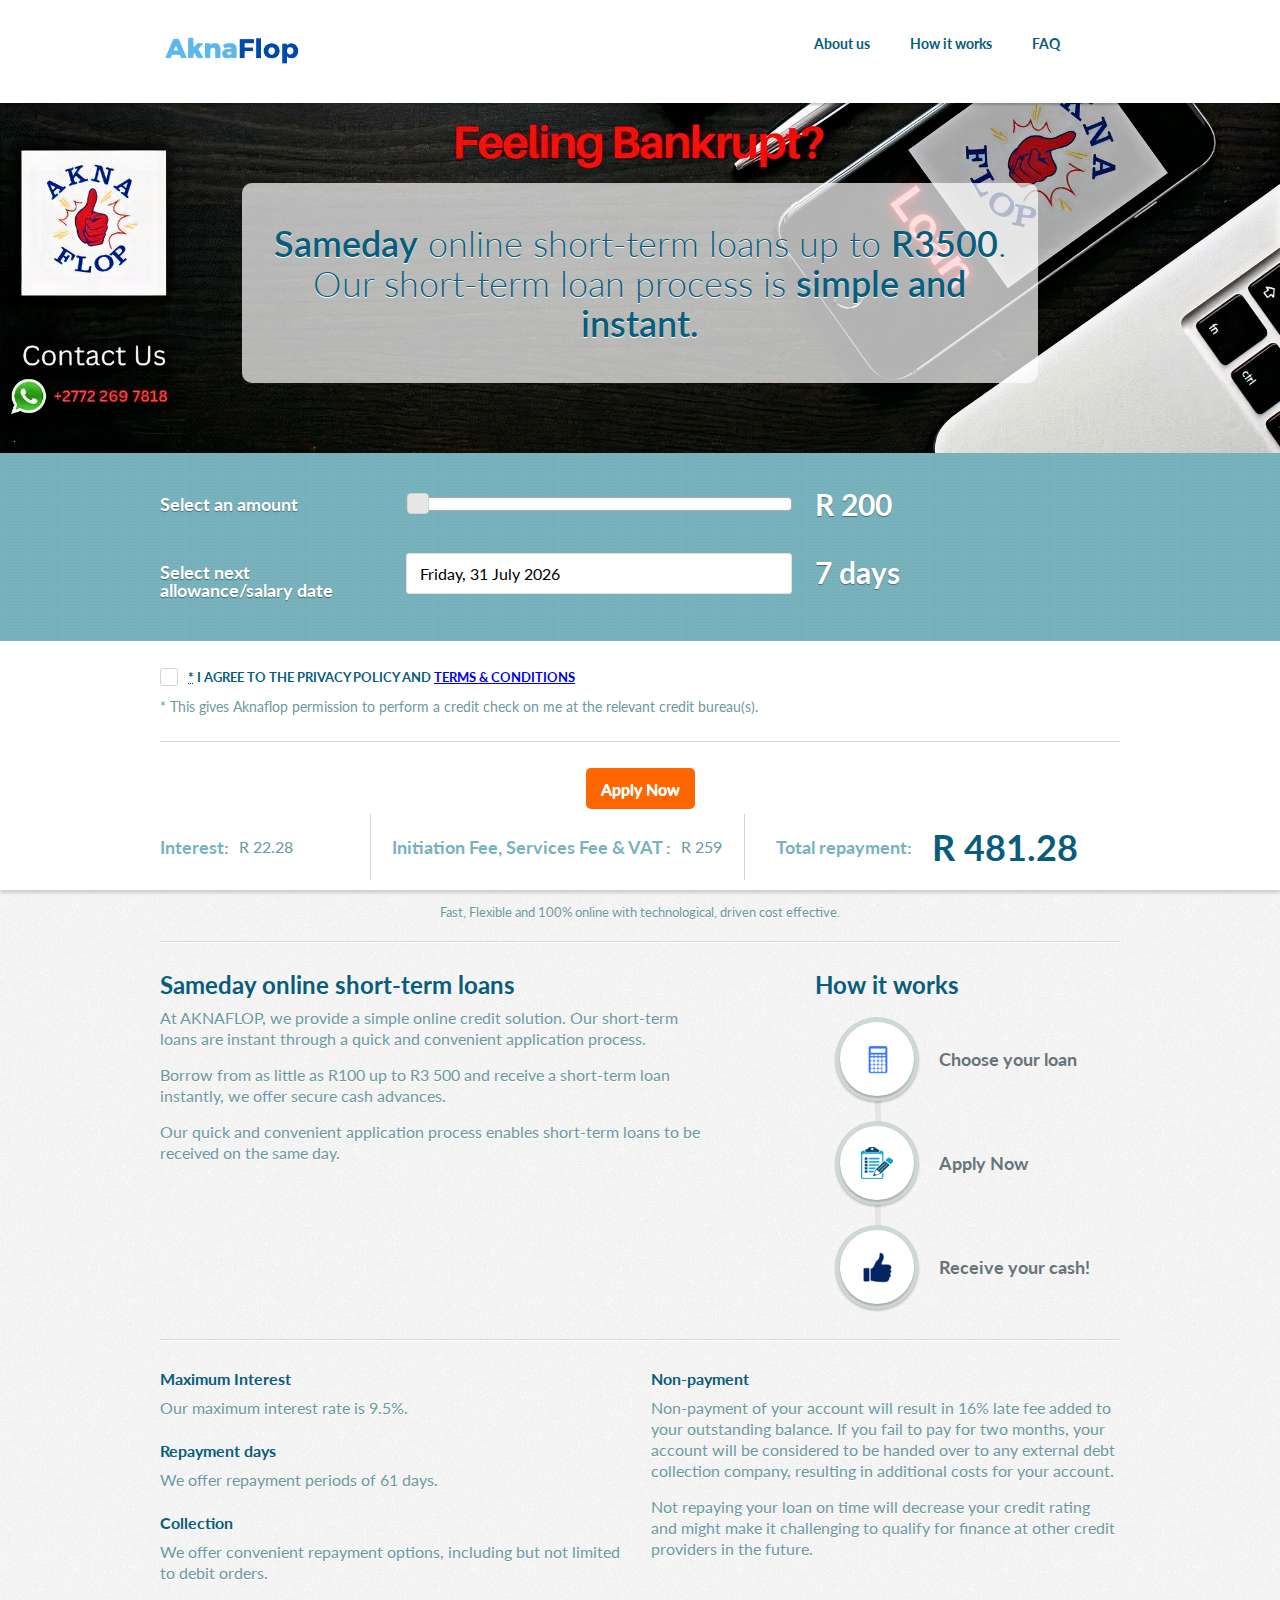
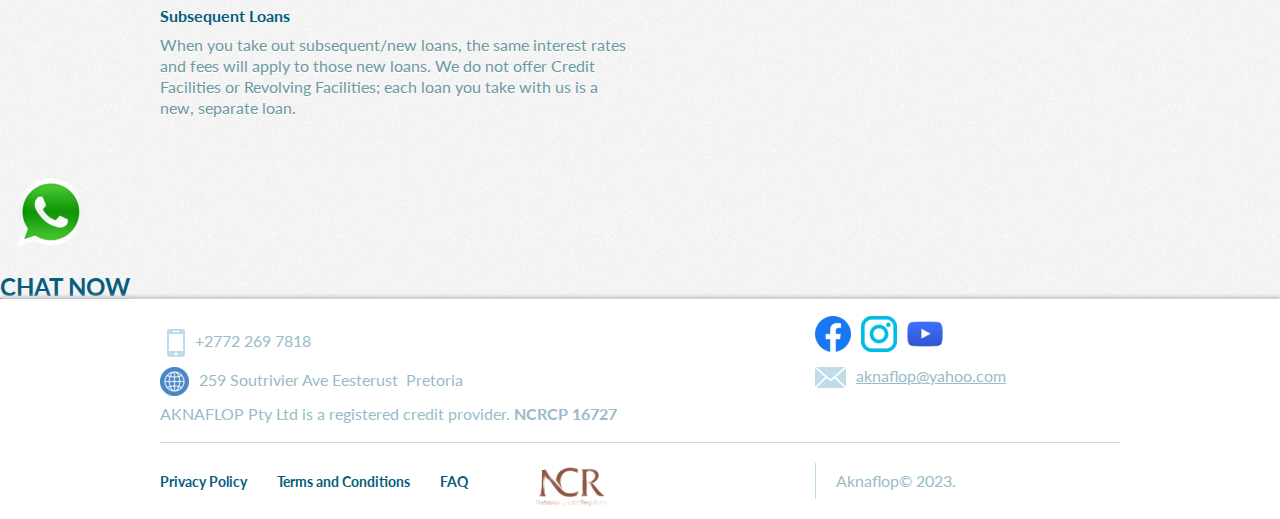
==== commit 0f199ed1: "Update index.html" ====
--- a/index.html
+++ b/index.html
@@ -25,6 +25,6 @@
 t.src=v;s=b.getElementsByTagName(e)[0];s.parentNode.insertBefore(t,s)}(window,
 document,'script','../connect.facebook.net/en_US/fbevents.js');
 fbq('init', '190869735122219');
-fbq('track', 'PageView');</script><noscript><img height="1" src="https://www.facebook.com/aknaflop" style="display:none" width="1" /></noscript></head><body><noscript><iframe height="0" src="https://www.googletagmanager.com/ns.html?id=GTM-MT9ZSKR" style="display:none;visibility:hidden" width="0"></iframe></noscript><noscript><iframe height="0" src="https://www.googletagmanager.com/ns.html?id=GTM-5DWMD3W" style="display:none;visibility:hidden" width="0"></iframe></noscript><header><div class="wrapper"><a class="logo" href="index.html"><img src="assets/logo-adb605b65eb66189c342a3124e7a0de2.png" alt="Logo" /></a><div class="rwd-nav"><img class="icon-rwd-menu" src="assets/icon-menu-9e0a54add7ecfea1c2e44388ea4f8f9a.svg" alt="Icon menu" /></div><ul class="nav"><li><a class="link" href="about/us.html">About us</a></li><li><a class="link" href="about/how_it_works.html">How it works</a></li><li><a class="link" href="about/faq.html">FAQ</a></li><li></li></ul></div></header><div class="hero-banner"><div class="wrapper"><div class="slogan"><h1><b>Sameday</b> online short-term loans up to <b>R3500</b><span class='slogan-extra'>. Our short-term loan process is <b>simple and instant.</b></span></h1></div></div></div><form novalidate="novalidate" class="simple_form new_loan_agreement" id="new_loan_agreement" action="https://aknaflop.com/loan_agreements" accept-charset="UTF-8" method="post"><input name="utf8" type="hidden" value="&#x2713;" /><input type="hidden" name="authenticity_token" value="dxZkOwHT3m++aGMQDseAxIU4ukTiBfBxNbUgUpqmdjIm/zuTW7Uwa7LG6LWHOeOv95xbHMoz5Bpn59vEpZB8Hg==" /><div class="sliders"><div class="wrapper"><div class="slider-item"><label>Select an amount</label><div class="slider-bar"><input type="range" step="50" min="100" max="2500" class="numeric integer optional calculator_loan_amount" value="200" name="loan_agreement[amount]" id="loan_agreement_amount" /></div><div class="slider-value"><span id='feedback-loan-amount'></span></div></div><div class="slider-item"><label>Select next allowance/salary date</label><div class="slider-bar abstract"><fieldset><input type="text" name="loan_due_date_neat" id="loan_due_date_neat" value="Friday, 23 June 2023" data-datepicker="{&quot;dateFormat&quot;:&quot;DD, d MM yy&quot;,&quot;altField&quot;:&quot;#loan_collection_date&quot;,&quot;altFormat&quot;:&quot;dd/mm/yy&quot;}" class="calculator_loan_collection_date_neat" /><input as="string" id="loan_collection_date" class="calculator_loan_collection_date" type="hidden" value="2023-06-23" name="loan_agreement[due_date]" /></fieldset></div><div class="slider-value"><span id='feedback-loan-term-days'></span></div></div></div></div><div class="amounts"><div class="wrapper customer"><fieldset class="col-1"><div class="input boolean required loan_agreement_customer_accept_terms_and_conditions field_with_hint"><input value="0" type="hidden" name="loan_agreement[customer][accept_terms_and_conditions]" /><label class="boolean required control-label checkbox" for="loan_agreement_customer_accept_terms_and_conditions"><input class="boolean required" type="checkbox" value="1" name="loan_agreement[customer][accept_terms_and_conditions]" id="loan_agreement_customer_accept_terms_and_conditions" /><abbr title="required">*</abbr> I agree to the Privacy Policy and <a target="_blank" href="legal/terms.html">Terms &amp; Conditions</a></label><div class="hint-message">* This gives Aknaflop permission to perform a credit check on me at the relevant credit bureau(s).</div></div></fieldset><div class="divider-solid"></div><p class="center-text"><a class="button action" href="https://wa.me/+27722697818">Apply Now</a></p></div><div class="wrapper loan-agreement"><div class="line"><h3>Interest:</h3><span id="feedback-loan-interest"></span></div><div class="line"><h3>Initiation Fee, Services Fee & VAT :</h3><span id="feedback-loan-fees"></span></div><div class="line-repayment"><h3>Total repayment:</h3><h1 id="feedback-loan-total-repayments"></h1></div></div></div></form><div class="wrapper"><section><p class="subscript"><small>Fast, Flexible and 100% online with technological, driven cost effective.</small></p></section><div class="divider-solid"></div><section id="intro"><div class="intro-text"><h2>Sameday online short-term loans</h2><p>At AKNAFLOP, we provide a simple online credit solution. Our short-term loans are instant through a quick and convenient application process.</p><p>Borrow from as little as R100 up to R3 500 and receive a short-term loan instantly, we offer secure cash advances.</p><p>Our quick and convenient application process enables short-term loans to be received on the same day.</p></div><div class="steps"><h2>How it works</h2><div class="step-item first"><div class="icon"><div class="inner calculator"></div></div><h3>Choose your loan</h3></div><div class="step-item"><div class="icon"><div class="inner edit"></div></div><h3>Apply Now</h3></div><div class="step-item"><div class="icon"><div class="inner thumb"></div></div><h3>Receive your cash!</h3></div></div></section><div class="divider-solid"></div><section id="disclosure"><div class="col-1"><h4>Maximum Interest</h4><p>Our maximum interest rate is 9.5%.</p><h4>Repayment days</h4><p>We offer repayment periods of 61 days.</p><h4>Collection</h4><p>We offer convenient repayment options, including but not limited to debit orders.</p><h4>Subsequent Loans</h4><p>When you take out subsequent/new loans, the same interest rates and fees will apply to those new loans. We do not offer Credit Facilities or Revolving Facilities; each loan you take with us is a new, separate loan.</p></div><div class="col-2"><h4>Non-payment</h4><p>Non-payment of your account will result in 16% late fee added to your outstanding balance. If you fail to pay for two months, your account will be considered to be handed over to any external debt collection company, resulting in additional costs for your account.</p><p>Not repaying your loan on time will decrease your credit rating and might make it challenging to qualify for finance at other credit providers in the future.</p></div></section></div><footer><div class="wrapper"><div class="col-1"><span class="phone"><img src="assets/icon-phone-93c5fafa4630354d46de5eb6a9fc31f4.png" alt="Icon phone" />+2772 269 7818 </span><span class="address"><img src="assets/icon-world-b1f1fdda72995c547fa0aeb42a4d8fec.png" alt="Icon world" />259 Soutrivier Ave Eesterust  Pretoria </span><span>AKNAFLOP Pty Ltd is a registered credit provider. <strong>NCRCP 16727</strong> </span></div><div class="col-2"><span class="social"><a target="_blank" href="https://www.facebook.com/aknaflop"><img src="assets/icon-facebook-885c85c8ed9a5632468f0bd0847e6757.png" alt="Icon facebook" /></a><a target="_blank" href="https://instagram.com/aknaflop__pty__ltd?igshid=NTc4MTIwNjQ2YQ=="><img src="assets/icon-twitter-11d38fd9e58cbeb5eec322689b5803b3.png" alt="Icon twitter" /></a><a target="_blank" href="https://www.youtube.com/@AKNAFLOP"><img src="assets/icon-youtube-9fe312f1ba8d94d3d0ec54c9e7554292.png" alt="Icon youtube" /></a></span><span class="mail"><img src="assets/icon-mail-57d37af7253bef04379edb44d5066959.png" alt="Icon mail" /><a href="mailto:aknaflop@yahoo.com">aknaflop@yahoo.com</a></span></div><div class="divider"></div><ul class="nav"><li><a href="legal/privacy.html">Privacy Policy</a></li><li><a href="legal/terms.html">Terms and Conditions</a></li><li><a href="about/faq.html">FAQ</a></li><li></li><li><a target="_blank" href="http://www.ncr.org.za/"><img src="assets/logo-ncr-9b8e824186e0ebe58e7f5d020caa6d2b.png" alt="Logo ncr" /></a></li></ul><ul class="credits"><li>Aknaflop&copy; 2023.</li></ul></div></footer><a href="https://wa.me/+27722697818"><img src="assets/Whatsapp Icon.png" />
+fbq('track', 'PageView');</script><noscript><img height="1" src="https://www.facebook.com/aknaflop" style="display:none" width="1" /></noscript></head><body><noscript><iframe height="0" src="https://www.googletagmanager.com/ns.html?id=GTM-MT9ZSKR" style="display:none;visibility:hidden" width="0"></iframe></noscript><noscript><iframe height="0" src="https://www.googletagmanager.com/ns.html?id=GTM-5DWMD3W" style="display:none;visibility:hidden" width="0"></iframe></noscript><header><div class="wrapper"><a class="logo" href="index.html"><img src="assets/logo-adb605b65eb66189c342a3124e7a0de2.png" alt="Logo" /></a><div class="rwd-nav"><img class="icon-rwd-menu" src="assets/icon-menu-9e0a54add7ecfea1c2e44388ea4f8f9a.svg" alt="Icon menu" /></div><ul class="nav"><li><a class="link" href="about/us.html">About us</a></li><li><a class="link" href="about/how_it_works.html">How it works</a></li><li><a class="link" href="about/faq.html">FAQ</a></li><li></li></ul></div></header><div class="hero-banner"><div class="wrapper"><div class="slogan"><h1><b>Sameday</b> online short-term loans up to <b>R3500</b><span class='slogan-extra'>. Our short-term loan process is <b>simple and instant.</b></span></h1></div></div></div><form novalidate="novalidate" class="simple_form new_loan_agreement" id="new_loan_agreement" action="https://aknaflop.com/loan_agreements" accept-charset="UTF-8" method="post"><input name="utf8" type="hidden" value="&#x2713;" /><input type="hidden" name="authenticity_token" value="dxZkOwHT3m++aGMQDseAxIU4ukTiBfBxNbUgUpqmdjIm/zuTW7Uwa7LG6LWHOeOv95xbHMoz5Bpn59vEpZB8Hg==" /><div class="sliders"><div class="wrapper"><div class="slider-item"><label>Select an amount</label><div class="slider-bar"><input type="range" step="50" min="100" max="3500" class="numeric integer optional calculator_loan_amount" value="200" name="loan_agreement[amount]" id="loan_agreement_amount" /></div><div class="slider-value"><span id='feedback-loan-amount'></span></div></div><div class="slider-item"><label>Select next allowance/salary date</label><div class="slider-bar abstract"><fieldset><input type="text" name="loan_due_date_neat" id="loan_due_date_neat" value="Friday, 23 June 2023" data-datepicker="{&quot;dateFormat&quot;:&quot;DD, d MM yy&quot;,&quot;altField&quot;:&quot;#loan_collection_date&quot;,&quot;altFormat&quot;:&quot;dd/mm/yy&quot;}" class="calculator_loan_collection_date_neat" /><input as="string" id="loan_collection_date" class="calculator_loan_collection_date" type="hidden" value="2023-06-23" name="loan_agreement[due_date]" /></fieldset></div><div class="slider-value"><span id='feedback-loan-term-days'></span></div></div></div></div><div class="amounts"><div class="wrapper customer"><fieldset class="col-1"><div class="input boolean required loan_agreement_customer_accept_terms_and_conditions field_with_hint"><input value="0" type="hidden" name="loan_agreement[customer][accept_terms_and_conditions]" /><label class="boolean required control-label checkbox" for="loan_agreement_customer_accept_terms_and_conditions"><input class="boolean required" type="checkbox" value="1" name="loan_agreement[customer][accept_terms_and_conditions]" id="loan_agreement_customer_accept_terms_and_conditions" /><abbr title="required">*</abbr> I agree to the Privacy Policy and <a target="_blank" href="legal/terms.html">Terms &amp; Conditions</a></label><div class="hint-message">* This gives Aknaflop permission to perform a credit check on me at the relevant credit bureau(s).</div></div></fieldset><div class="divider-solid"></div><p class="center-text"><a class="button action" href="https://wa.me/+27722697818">Apply Now</a></p></div><div class="wrapper loan-agreement"><div class="line"><h3>Interest:</h3><span id="feedback-loan-interest"></span></div><div class="line"><h3>Initiation Fee, Services Fee & VAT :</h3><span id="feedback-loan-fees"></span></div><div class="line-repayment"><h3>Total repayment:</h3><h1 id="feedback-loan-total-repayments"></h1></div></div></div></form><div class="wrapper"><section><p class="subscript"><small>Fast, Flexible and 100% online with technological, driven cost effective.</small></p></section><div class="divider-solid"></div><section id="intro"><div class="intro-text"><h2>Sameday online short-term loans</h2><p>At AKNAFLOP, we provide a simple online credit solution. Our short-term loans are instant through a quick and convenient application process.</p><p>Borrow from as little as R100 up to R3 500 and receive a short-term loan instantly, we offer secure cash advances.</p><p>Our quick and convenient application process enables short-term loans to be received on the same day.</p></div><div class="steps"><h2>How it works</h2><div class="step-item first"><div class="icon"><div class="inner calculator"></div></div><h3>Choose your loan</h3></div><div class="step-item"><div class="icon"><div class="inner edit"></div></div><h3>Apply Now</h3></div><div class="step-item"><div class="icon"><div class="inner thumb"></div></div><h3>Receive your cash!</h3></div></div></section><div class="divider-solid"></div><section id="disclosure"><div class="col-1"><h4>Maximum Interest</h4><p>Our maximum interest rate is 9.5%.</p><h4>Repayment days</h4><p>We offer repayment periods of 61 days.</p><h4>Collection</h4><p>We offer convenient repayment options, including but not limited to debit orders.</p><h4>Subsequent Loans</h4><p>When you take out subsequent/new loans, the same interest rates and fees will apply to those new loans. We do not offer Credit Facilities or Revolving Facilities; each loan you take with us is a new, separate loan.</p></div><div class="col-2"><h4>Non-payment</h4><p>Non-payment of your account will result in 16% late fee added to your outstanding balance. If you fail to pay for two months, your account will be considered to be handed over to any external debt collection company, resulting in additional costs for your account.</p><p>Not repaying your loan on time will decrease your credit rating and might make it challenging to qualify for finance at other credit providers in the future.</p></div></section></div><footer><div class="wrapper"><div class="col-1"><span class="phone"><img src="assets/icon-phone-93c5fafa4630354d46de5eb6a9fc31f4.png" alt="Icon phone" />+2772 269 7818 </span><span class="address"><img src="assets/icon-world-b1f1fdda72995c547fa0aeb42a4d8fec.png" alt="Icon world" />259 Soutrivier Ave Eesterust  Pretoria </span><span>AKNAFLOP Pty Ltd is a registered credit provider. <strong>NCRCP 16727</strong> </span></div><div class="col-2"><span class="social"><a target="_blank" href="https://www.facebook.com/aknaflop"><img src="assets/icon-facebook-885c85c8ed9a5632468f0bd0847e6757.png" alt="Icon facebook" /></a><a target="_blank" href="https://instagram.com/aknaflop__pty__ltd?igshid=NTc4MTIwNjQ2YQ=="><img src="assets/icon-twitter-11d38fd9e58cbeb5eec322689b5803b3.png" alt="Icon twitter" /></a><a target="_blank" href="https://www.youtube.com/@AKNAFLOP"><img src="assets/icon-youtube-9fe312f1ba8d94d3d0ec54c9e7554292.png" alt="Icon youtube" /></a></span><span class="mail"><img src="assets/icon-mail-57d37af7253bef04379edb44d5066959.png" alt="Icon mail" /><a href="mailto:aknaflop@yahoo.com">aknaflop@yahoo.com</a></span></div><div class="divider"></div><ul class="nav"><li><a href="legal/privacy.html">Privacy Policy</a></li><li><a href="legal/terms.html">Terms and Conditions</a></li><li><a href="about/faq.html">FAQ</a></li><li></li><li><a target="_blank" href="http://www.ncr.org.za/"><img src="assets/logo-ncr-9b8e824186e0ebe58e7f5d020caa6d2b.png" alt="Logo ncr" /></a></li></ul><ul class="credits"><li>Aknaflop&copy; 2023.</li></ul></div></footer><a href="https://wa.me/+27722697818"><img src="assets/Whatsapp Icon.png" />
    <p class="positioned-text"><h2>CHAT NOW</h2></p></body>
 </html>
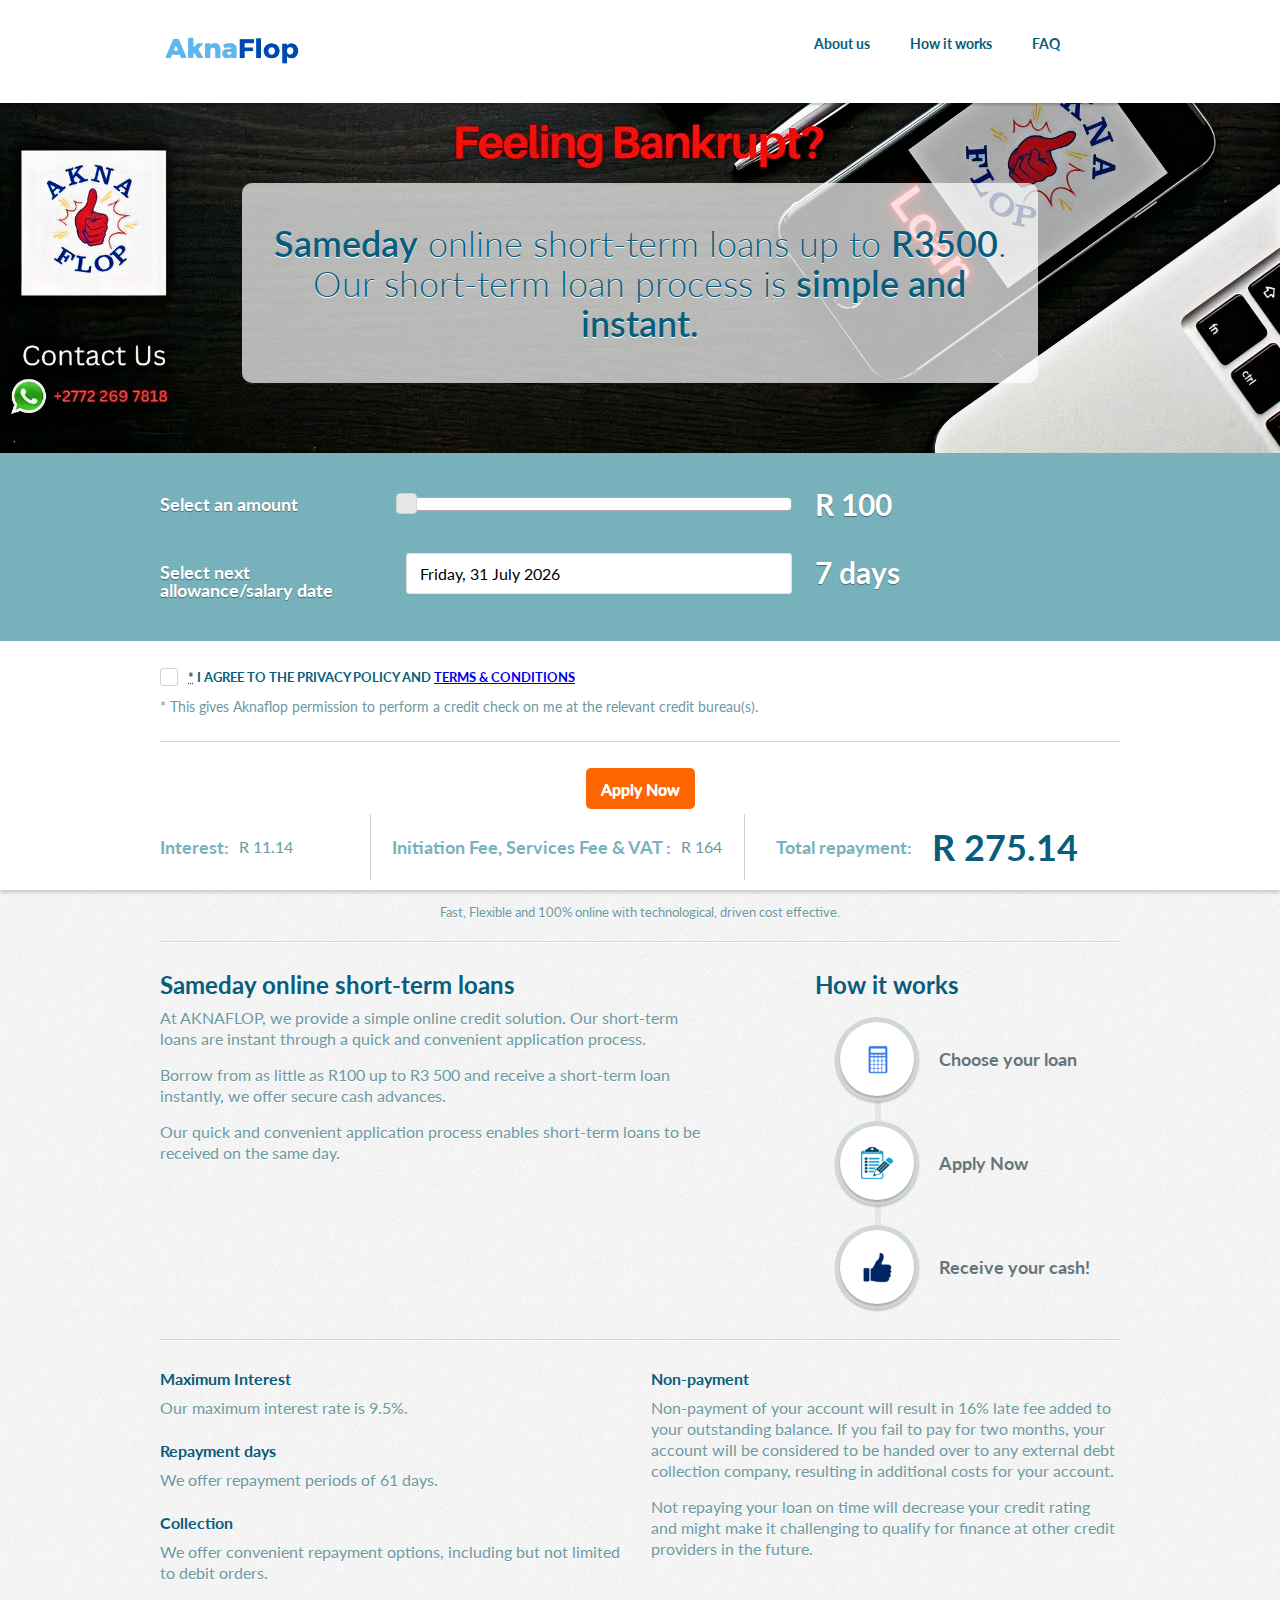
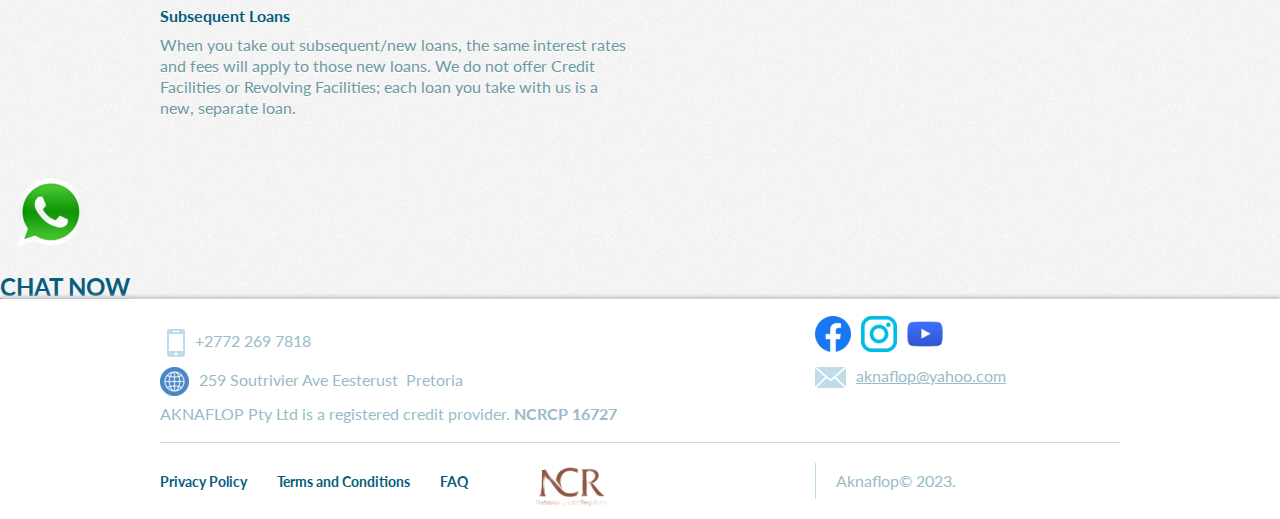
==== commit a8aa96e0: "Update index.html" ====
--- a/index.html
+++ b/index.html
@@ -25,6 +25,6 @@
 t.src=v;s=b.getElementsByTagName(e)[0];s.parentNode.insertBefore(t,s)}(window,
 document,'script','../connect.facebook.net/en_US/fbevents.js');
 fbq('init', '190869735122219');
-fbq('track', 'PageView');</script><noscript><img height="1" src="https://www.facebook.com/aknaflop" style="display:none" width="1" /></noscript></head><body><noscript><iframe height="0" src="https://www.googletagmanager.com/ns.html?id=GTM-MT9ZSKR" style="display:none;visibility:hidden" width="0"></iframe></noscript><noscript><iframe height="0" src="https://www.googletagmanager.com/ns.html?id=GTM-5DWMD3W" style="display:none;visibility:hidden" width="0"></iframe></noscript><header><div class="wrapper"><a class="logo" href="index.html"><img src="assets/logo-adb605b65eb66189c342a3124e7a0de2.png" alt="Logo" /></a><div class="rwd-nav"><img class="icon-rwd-menu" src="assets/icon-menu-9e0a54add7ecfea1c2e44388ea4f8f9a.svg" alt="Icon menu" /></div><ul class="nav"><li><a class="link" href="about/us.html">About us</a></li><li><a class="link" href="about/how_it_works.html">How it works</a></li><li><a class="link" href="about/faq.html">FAQ</a></li><li></li></ul></div></header><div class="hero-banner"><div class="wrapper"><div class="slogan"><h1><b>Sameday</b> online short-term loans up to <b>R3500</b><span class='slogan-extra'>. Our short-term loan process is <b>simple and instant.</b></span></h1></div></div></div><form novalidate="novalidate" class="simple_form new_loan_agreement" id="new_loan_agreement" action="https://aknaflop.com/loan_agreements" accept-charset="UTF-8" method="post"><input name="utf8" type="hidden" value="&#x2713;" /><input type="hidden" name="authenticity_token" value="dxZkOwHT3m++aGMQDseAxIU4ukTiBfBxNbUgUpqmdjIm/zuTW7Uwa7LG6LWHOeOv95xbHMoz5Bpn59vEpZB8Hg==" /><div class="sliders"><div class="wrapper"><div class="slider-item"><label>Select an amount</label><div class="slider-bar"><input type="range" step="50" min="100" max="3500" class="numeric integer optional calculator_loan_amount" value="200" name="loan_agreement[amount]" id="loan_agreement_amount" /></div><div class="slider-value"><span id='feedback-loan-amount'></span></div></div><div class="slider-item"><label>Select next allowance/salary date</label><div class="slider-bar abstract"><fieldset><input type="text" name="loan_due_date_neat" id="loan_due_date_neat" value="Friday, 23 June 2023" data-datepicker="{&quot;dateFormat&quot;:&quot;DD, d MM yy&quot;,&quot;altField&quot;:&quot;#loan_collection_date&quot;,&quot;altFormat&quot;:&quot;dd/mm/yy&quot;}" class="calculator_loan_collection_date_neat" /><input as="string" id="loan_collection_date" class="calculator_loan_collection_date" type="hidden" value="2023-06-23" name="loan_agreement[due_date]" /></fieldset></div><div class="slider-value"><span id='feedback-loan-term-days'></span></div></div></div></div><div class="amounts"><div class="wrapper customer"><fieldset class="col-1"><div class="input boolean required loan_agreement_customer_accept_terms_and_conditions field_with_hint"><input value="0" type="hidden" name="loan_agreement[customer][accept_terms_and_conditions]" /><label class="boolean required control-label checkbox" for="loan_agreement_customer_accept_terms_and_conditions"><input class="boolean required" type="checkbox" value="1" name="loan_agreement[customer][accept_terms_and_conditions]" id="loan_agreement_customer_accept_terms_and_conditions" /><abbr title="required">*</abbr> I agree to the Privacy Policy and <a target="_blank" href="legal/terms.html">Terms &amp; Conditions</a></label><div class="hint-message">* This gives Aknaflop permission to perform a credit check on me at the relevant credit bureau(s).</div></div></fieldset><div class="divider-solid"></div><p class="center-text"><a class="button action" href="https://wa.me/+27722697818">Apply Now</a></p></div><div class="wrapper loan-agreement"><div class="line"><h3>Interest:</h3><span id="feedback-loan-interest"></span></div><div class="line"><h3>Initiation Fee, Services Fee & VAT :</h3><span id="feedback-loan-fees"></span></div><div class="line-repayment"><h3>Total repayment:</h3><h1 id="feedback-loan-total-repayments"></h1></div></div></div></form><div class="wrapper"><section><p class="subscript"><small>Fast, Flexible and 100% online with technological, driven cost effective.</small></p></section><div class="divider-solid"></div><section id="intro"><div class="intro-text"><h2>Sameday online short-term loans</h2><p>At AKNAFLOP, we provide a simple online credit solution. Our short-term loans are instant through a quick and convenient application process.</p><p>Borrow from as little as R100 up to R3 500 and receive a short-term loan instantly, we offer secure cash advances.</p><p>Our quick and convenient application process enables short-term loans to be received on the same day.</p></div><div class="steps"><h2>How it works</h2><div class="step-item first"><div class="icon"><div class="inner calculator"></div></div><h3>Choose your loan</h3></div><div class="step-item"><div class="icon"><div class="inner edit"></div></div><h3>Apply Now</h3></div><div class="step-item"><div class="icon"><div class="inner thumb"></div></div><h3>Receive your cash!</h3></div></div></section><div class="divider-solid"></div><section id="disclosure"><div class="col-1"><h4>Maximum Interest</h4><p>Our maximum interest rate is 9.5%.</p><h4>Repayment days</h4><p>We offer repayment periods of 61 days.</p><h4>Collection</h4><p>We offer convenient repayment options, including but not limited to debit orders.</p><h4>Subsequent Loans</h4><p>When you take out subsequent/new loans, the same interest rates and fees will apply to those new loans. We do not offer Credit Facilities or Revolving Facilities; each loan you take with us is a new, separate loan.</p></div><div class="col-2"><h4>Non-payment</h4><p>Non-payment of your account will result in 16% late fee added to your outstanding balance. If you fail to pay for two months, your account will be considered to be handed over to any external debt collection company, resulting in additional costs for your account.</p><p>Not repaying your loan on time will decrease your credit rating and might make it challenging to qualify for finance at other credit providers in the future.</p></div></section></div><footer><div class="wrapper"><div class="col-1"><span class="phone"><img src="assets/icon-phone-93c5fafa4630354d46de5eb6a9fc31f4.png" alt="Icon phone" />+2772 269 7818 </span><span class="address"><img src="assets/icon-world-b1f1fdda72995c547fa0aeb42a4d8fec.png" alt="Icon world" />259 Soutrivier Ave Eesterust  Pretoria </span><span>AKNAFLOP Pty Ltd is a registered credit provider. <strong>NCRCP 16727</strong> </span></div><div class="col-2"><span class="social"><a target="_blank" href="https://www.facebook.com/aknaflop"><img src="assets/icon-facebook-885c85c8ed9a5632468f0bd0847e6757.png" alt="Icon facebook" /></a><a target="_blank" href="https://instagram.com/aknaflop__pty__ltd?igshid=NTc4MTIwNjQ2YQ=="><img src="assets/icon-twitter-11d38fd9e58cbeb5eec322689b5803b3.png" alt="Icon twitter" /></a><a target="_blank" href="https://www.youtube.com/@AKNAFLOP"><img src="assets/icon-youtube-9fe312f1ba8d94d3d0ec54c9e7554292.png" alt="Icon youtube" /></a></span><span class="mail"><img src="assets/icon-mail-57d37af7253bef04379edb44d5066959.png" alt="Icon mail" /><a href="mailto:aknaflop@yahoo.com">aknaflop@yahoo.com</a></span></div><div class="divider"></div><ul class="nav"><li><a href="legal/privacy.html">Privacy Policy</a></li><li><a href="legal/terms.html">Terms and Conditions</a></li><li><a href="about/faq.html">FAQ</a></li><li></li><li><a target="_blank" href="http://www.ncr.org.za/"><img src="assets/logo-ncr-9b8e824186e0ebe58e7f5d020caa6d2b.png" alt="Logo ncr" /></a></li></ul><ul class="credits"><li>Aknaflop&copy; 2023.</li></ul></div></footer><a href="https://wa.me/+27722697818"><img src="assets/Whatsapp Icon.png" />
+fbq('track', 'PageView');</script><noscript><img height="1" src="https://www.facebook.com/aknaflop" style="display:none" width="1" /></noscript></head><body><noscript><iframe height="0" src="https://www.googletagmanager.com/ns.html?id=GTM-MT9ZSKR" style="display:none;visibility:hidden" width="0"></iframe></noscript><noscript><iframe height="0" src="https://www.googletagmanager.com/ns.html?id=GTM-5DWMD3W" style="display:none;visibility:hidden" width="0"></iframe></noscript><header><div class="wrapper"><a class="logo" href="index.html"><img src="assets/logo-adb605b65eb66189c342a3124e7a0de2.png" alt="Logo" /></a><div class="rwd-nav"><img class="icon-rwd-menu" src="assets/icon-menu-9e0a54add7ecfea1c2e44388ea4f8f9a.svg" alt="Icon menu" /></div><ul class="nav"><li><a class="link" href="about/us.html">About us</a></li><li><a class="link" href="about/how_it_works.html">How it works</a></li><li><a class="link" href="about/faq.html">FAQ</a></li><li></li></ul></div></header><div class="hero-banner"><div class="wrapper"><div class="slogan"><h1><b>Sameday</b> online short-term loans up to <b>R3500</b><span class='slogan-extra'>. Our short-term loan process is <b>simple and instant.</b></span></h1></div></div></div><form novalidate="novalidate" class="simple_form new_loan_agreement" id="new_loan_agreement" action="https://aknaflop.com/loan_agreements" accept-charset="UTF-8" method="post"><input name="utf8" type="hidden" value="&#x2713;" /><input type="hidden" name="authenticity_token" value="dxZkOwHT3m++aGMQDseAxIU4ukTiBfBxNbUgUpqmdjIm/zuTW7Uwa7LG6LWHOeOv95xbHMoz5Bpn59vEpZB8Hg==" /><div class="sliders"><div class="wrapper"><div class="slider-item"><label>Select an amount</label><div class="slider-bar"><input type="range" step="50" min="100" max="3500" class="numeric integer optional calculator_loan_amount" value="100" name="loan_agreement[amount]" id="loan_agreement_amount" /></div><div class="slider-value"><span id='feedback-loan-amount'></span></div></div><div class="slider-item"><label>Select next allowance/salary date</label><div class="slider-bar abstract"><fieldset><input type="text" name="loan_due_date_neat" id="loan_due_date_neat" value="Friday, 23 June 2023" data-datepicker="{&quot;dateFormat&quot;:&quot;DD, d MM yy&quot;,&quot;altField&quot;:&quot;#loan_collection_date&quot;,&quot;altFormat&quot;:&quot;dd/mm/yy&quot;}" class="calculator_loan_collection_date_neat" /><input as="string" id="loan_collection_date" class="calculator_loan_collection_date" type="hidden" value="2023-06-23" name="loan_agreement[due_date]" /></fieldset></div><div class="slider-value"><span id='feedback-loan-term-days'></span></div></div></div></div><div class="amounts"><div class="wrapper customer"><fieldset class="col-1"><div class="input boolean required loan_agreement_customer_accept_terms_and_conditions field_with_hint"><input value="0" type="hidden" name="loan_agreement[customer][accept_terms_and_conditions]" /><label class="boolean required control-label checkbox" for="loan_agreement_customer_accept_terms_and_conditions"><input class="boolean required" type="checkbox" value="1" name="loan_agreement[customer][accept_terms_and_conditions]" id="loan_agreement_customer_accept_terms_and_conditions" /><abbr title="required">*</abbr> I agree to the Privacy Policy and <a target="_blank" href="legal/terms.html">Terms &amp; Conditions</a></label><div class="hint-message">* This gives Aknaflop permission to perform a credit check on me at the relevant credit bureau(s).</div></div></fieldset><div class="divider-solid"></div><p class="center-text"><a class="button action" href="https://wa.me/+27722697818">Apply Now</a></p></div><div class="wrapper loan-agreement"><div class="line"><h3>Interest:</h3><span id="feedback-loan-interest"></span></div><div class="line"><h3>Initiation Fee, Services Fee & VAT :</h3><span id="feedback-loan-fees"></span></div><div class="line-repayment"><h3>Total repayment:</h3><h1 id="feedback-loan-total-repayments"></h1></div></div></div></form><div class="wrapper"><section><p class="subscript"><small>Fast, Flexible and 100% online with technological, driven cost effective.</small></p></section><div class="divider-solid"></div><section id="intro"><div class="intro-text"><h2>Sameday online short-term loans</h2><p>At AKNAFLOP, we provide a simple online credit solution. Our short-term loans are instant through a quick and convenient application process.</p><p>Borrow from as little as R100 up to R3 500 and receive a short-term loan instantly, we offer secure cash advances.</p><p>Our quick and convenient application process enables short-term loans to be received on the same day.</p></div><div class="steps"><h2>How it works</h2><div class="step-item first"><div class="icon"><div class="inner calculator"></div></div><h3>Choose your loan</h3></div><div class="step-item"><div class="icon"><div class="inner edit"></div></div><h3>Apply Now</h3></div><div class="step-item"><div class="icon"><div class="inner thumb"></div></div><h3>Receive your cash!</h3></div></div></section><div class="divider-solid"></div><section id="disclosure"><div class="col-1"><h4>Maximum Interest</h4><p>Our maximum interest rate is 9.5%.</p><h4>Repayment days</h4><p>We offer repayment periods of 61 days.</p><h4>Collection</h4><p>We offer convenient repayment options, including but not limited to debit orders.</p><h4>Subsequent Loans</h4><p>When you take out subsequent/new loans, the same interest rates and fees will apply to those new loans. We do not offer Credit Facilities or Revolving Facilities; each loan you take with us is a new, separate loan.</p></div><div class="col-2"><h4>Non-payment</h4><p>Non-payment of your account will result in 16% late fee added to your outstanding balance. If you fail to pay for two months, your account will be considered to be handed over to any external debt collection company, resulting in additional costs for your account.</p><p>Not repaying your loan on time will decrease your credit rating and might make it challenging to qualify for finance at other credit providers in the future.</p></div></section></div><footer><div class="wrapper"><div class="col-1"><span class="phone"><img src="assets/icon-phone-93c5fafa4630354d46de5eb6a9fc31f4.png" alt="Icon phone" />+2772 269 7818 </span><span class="address"><img src="assets/icon-world-b1f1fdda72995c547fa0aeb42a4d8fec.png" alt="Icon world" />259 Soutrivier Ave Eesterust  Pretoria </span><span>AKNAFLOP Pty Ltd is a registered credit provider. <strong>NCRCP 16727</strong> </span></div><div class="col-2"><span class="social"><a target="_blank" href="https://www.facebook.com/aknaflop"><img src="assets/icon-facebook-885c85c8ed9a5632468f0bd0847e6757.png" alt="Icon facebook" /></a><a target="_blank" href="https://instagram.com/aknaflop__pty__ltd?igshid=NTc4MTIwNjQ2YQ=="><img src="assets/icon-twitter-11d38fd9e58cbeb5eec322689b5803b3.png" alt="Icon twitter" /></a><a target="_blank" href="https://www.youtube.com/@AKNAFLOP"><img src="assets/icon-youtube-9fe312f1ba8d94d3d0ec54c9e7554292.png" alt="Icon youtube" /></a></span><span class="mail"><img src="assets/icon-mail-57d37af7253bef04379edb44d5066959.png" alt="Icon mail" /><a href="mailto:aknaflop@yahoo.com">aknaflop@yahoo.com</a></span></div><div class="divider"></div><ul class="nav"><li><a href="legal/privacy.html">Privacy Policy</a></li><li><a href="legal/terms.html">Terms and Conditions</a></li><li><a href="about/faq.html">FAQ</a></li><li></li><li><a target="_blank" href="http://www.ncr.org.za/"><img src="assets/logo-ncr-9b8e824186e0ebe58e7f5d020caa6d2b.png" alt="Logo ncr" /></a></li></ul><ul class="credits"><li>Aknaflop&copy; 2023.</li></ul></div></footer><a href="https://wa.me/+27722697818"><img src="assets/Whatsapp Icon.png" />
    <p class="positioned-text"><h2>CHAT NOW</h2></p></body>
 </html>
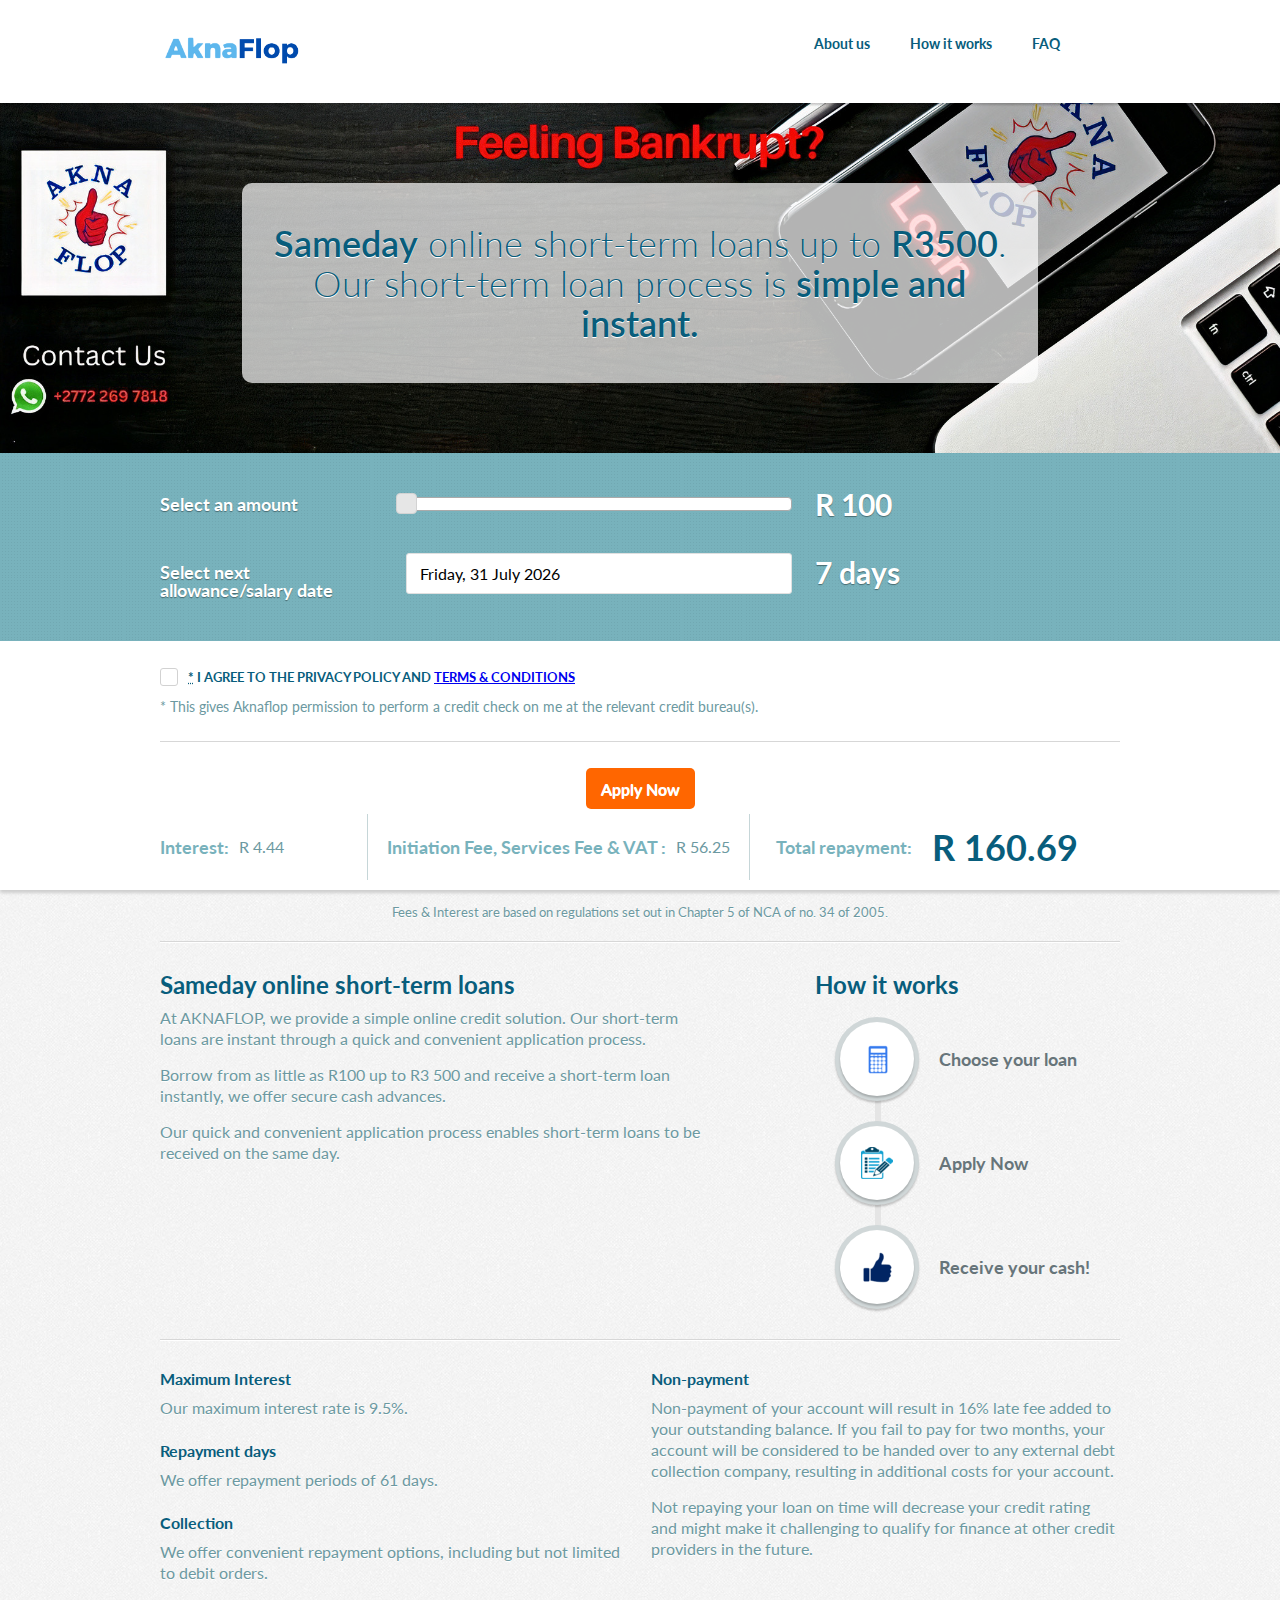
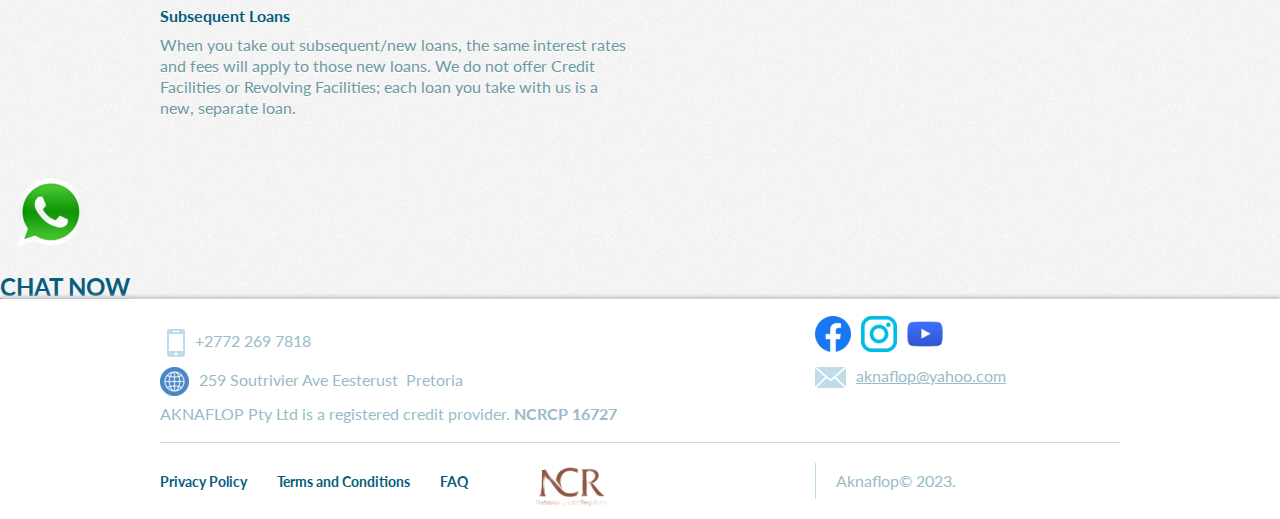
==== commit 2a866f39: "Update index.html" ====
--- a/index.html
+++ b/index.html
@@ -25,6 +25,6 @@
 t.src=v;s=b.getElementsByTagName(e)[0];s.parentNode.insertBefore(t,s)}(window,
 document,'script','../connect.facebook.net/en_US/fbevents.js');
 fbq('init', '190869735122219');
-fbq('track', 'PageView');</script><noscript><img height="1" src="https://www.facebook.com/aknaflop" style="display:none" width="1" /></noscript></head><body><noscript><iframe height="0" src="https://www.googletagmanager.com/ns.html?id=GTM-MT9ZSKR" style="display:none;visibility:hidden" width="0"></iframe></noscript><noscript><iframe height="0" src="https://www.googletagmanager.com/ns.html?id=GTM-5DWMD3W" style="display:none;visibility:hidden" width="0"></iframe></noscript><header><div class="wrapper"><a class="logo" href="index.html"><img src="assets/logo-adb605b65eb66189c342a3124e7a0de2.png" alt="Logo" /></a><div class="rwd-nav"><img class="icon-rwd-menu" src="assets/icon-menu-9e0a54add7ecfea1c2e44388ea4f8f9a.svg" alt="Icon menu" /></div><ul class="nav"><li><a class="link" href="about/us.html">About us</a></li><li><a class="link" href="about/how_it_works.html">How it works</a></li><li><a class="link" href="about/faq.html">FAQ</a></li><li></li></ul></div></header><div class="hero-banner"><div class="wrapper"><div class="slogan"><h1><b>Sameday</b> online short-term loans up to <b>R3500</b><span class='slogan-extra'>. Our short-term loan process is <b>simple and instant.</b></span></h1></div></div></div><form novalidate="novalidate" class="simple_form new_loan_agreement" id="new_loan_agreement" action="https://aknaflop.com/loan_agreements" accept-charset="UTF-8" method="post"><input name="utf8" type="hidden" value="&#x2713;" /><input type="hidden" name="authenticity_token" value="dxZkOwHT3m++aGMQDseAxIU4ukTiBfBxNbUgUpqmdjIm/zuTW7Uwa7LG6LWHOeOv95xbHMoz5Bpn59vEpZB8Hg==" /><div class="sliders"><div class="wrapper"><div class="slider-item"><label>Select an amount</label><div class="slider-bar"><input type="range" step="50" min="100" max="3500" class="numeric integer optional calculator_loan_amount" value="100" name="loan_agreement[amount]" id="loan_agreement_amount" /></div><div class="slider-value"><span id='feedback-loan-amount'></span></div></div><div class="slider-item"><label>Select next allowance/salary date</label><div class="slider-bar abstract"><fieldset><input type="text" name="loan_due_date_neat" id="loan_due_date_neat" value="Friday, 23 June 2023" data-datepicker="{&quot;dateFormat&quot;:&quot;DD, d MM yy&quot;,&quot;altField&quot;:&quot;#loan_collection_date&quot;,&quot;altFormat&quot;:&quot;dd/mm/yy&quot;}" class="calculator_loan_collection_date_neat" /><input as="string" id="loan_collection_date" class="calculator_loan_collection_date" type="hidden" value="2023-06-23" name="loan_agreement[due_date]" /></fieldset></div><div class="slider-value"><span id='feedback-loan-term-days'></span></div></div></div></div><div class="amounts"><div class="wrapper customer"><fieldset class="col-1"><div class="input boolean required loan_agreement_customer_accept_terms_and_conditions field_with_hint"><input value="0" type="hidden" name="loan_agreement[customer][accept_terms_and_conditions]" /><label class="boolean required control-label checkbox" for="loan_agreement_customer_accept_terms_and_conditions"><input class="boolean required" type="checkbox" value="1" name="loan_agreement[customer][accept_terms_and_conditions]" id="loan_agreement_customer_accept_terms_and_conditions" /><abbr title="required">*</abbr> I agree to the Privacy Policy and <a target="_blank" href="legal/terms.html">Terms &amp; Conditions</a></label><div class="hint-message">* This gives Aknaflop permission to perform a credit check on me at the relevant credit bureau(s).</div></div></fieldset><div class="divider-solid"></div><p class="center-text"><a class="button action" href="https://wa.me/+27722697818">Apply Now</a></p></div><div class="wrapper loan-agreement"><div class="line"><h3>Interest:</h3><span id="feedback-loan-interest"></span></div><div class="line"><h3>Initiation Fee, Services Fee & VAT :</h3><span id="feedback-loan-fees"></span></div><div class="line-repayment"><h3>Total repayment:</h3><h1 id="feedback-loan-total-repayments"></h1></div></div></div></form><div class="wrapper"><section><p class="subscript"><small>Fast, Flexible and 100% online with technological, driven cost effective.</small></p></section><div class="divider-solid"></div><section id="intro"><div class="intro-text"><h2>Sameday online short-term loans</h2><p>At AKNAFLOP, we provide a simple online credit solution. Our short-term loans are instant through a quick and convenient application process.</p><p>Borrow from as little as R100 up to R3 500 and receive a short-term loan instantly, we offer secure cash advances.</p><p>Our quick and convenient application process enables short-term loans to be received on the same day.</p></div><div class="steps"><h2>How it works</h2><div class="step-item first"><div class="icon"><div class="inner calculator"></div></div><h3>Choose your loan</h3></div><div class="step-item"><div class="icon"><div class="inner edit"></div></div><h3>Apply Now</h3></div><div class="step-item"><div class="icon"><div class="inner thumb"></div></div><h3>Receive your cash!</h3></div></div></section><div class="divider-solid"></div><section id="disclosure"><div class="col-1"><h4>Maximum Interest</h4><p>Our maximum interest rate is 9.5%.</p><h4>Repayment days</h4><p>We offer repayment periods of 61 days.</p><h4>Collection</h4><p>We offer convenient repayment options, including but not limited to debit orders.</p><h4>Subsequent Loans</h4><p>When you take out subsequent/new loans, the same interest rates and fees will apply to those new loans. We do not offer Credit Facilities or Revolving Facilities; each loan you take with us is a new, separate loan.</p></div><div class="col-2"><h4>Non-payment</h4><p>Non-payment of your account will result in 16% late fee added to your outstanding balance. If you fail to pay for two months, your account will be considered to be handed over to any external debt collection company, resulting in additional costs for your account.</p><p>Not repaying your loan on time will decrease your credit rating and might make it challenging to qualify for finance at other credit providers in the future.</p></div></section></div><footer><div class="wrapper"><div class="col-1"><span class="phone"><img src="assets/icon-phone-93c5fafa4630354d46de5eb6a9fc31f4.png" alt="Icon phone" />+2772 269 7818 </span><span class="address"><img src="assets/icon-world-b1f1fdda72995c547fa0aeb42a4d8fec.png" alt="Icon world" />259 Soutrivier Ave Eesterust  Pretoria </span><span>AKNAFLOP Pty Ltd is a registered credit provider. <strong>NCRCP 16727</strong> </span></div><div class="col-2"><span class="social"><a target="_blank" href="https://www.facebook.com/aknaflop"><img src="assets/icon-facebook-885c85c8ed9a5632468f0bd0847e6757.png" alt="Icon facebook" /></a><a target="_blank" href="https://instagram.com/aknaflop__pty__ltd?igshid=NTc4MTIwNjQ2YQ=="><img src="assets/icon-twitter-11d38fd9e58cbeb5eec322689b5803b3.png" alt="Icon twitter" /></a><a target="_blank" href="https://www.youtube.com/@AKNAFLOP"><img src="assets/icon-youtube-9fe312f1ba8d94d3d0ec54c9e7554292.png" alt="Icon youtube" /></a></span><span class="mail"><img src="assets/icon-mail-57d37af7253bef04379edb44d5066959.png" alt="Icon mail" /><a href="mailto:aknaflop@yahoo.com">aknaflop@yahoo.com</a></span></div><div class="divider"></div><ul class="nav"><li><a href="legal/privacy.html">Privacy Policy</a></li><li><a href="legal/terms.html">Terms and Conditions</a></li><li><a href="about/faq.html">FAQ</a></li><li></li><li><a target="_blank" href="http://www.ncr.org.za/"><img src="assets/logo-ncr-9b8e824186e0ebe58e7f5d020caa6d2b.png" alt="Logo ncr" /></a></li></ul><ul class="credits"><li>Aknaflop&copy; 2023.</li></ul></div></footer><a href="https://wa.me/+27722697818"><img src="assets/Whatsapp Icon.png" />
+fbq('track', 'PageView');</script><noscript><img height="1" src="https://www.facebook.com/aknaflop" style="display:none" width="1" /></noscript></head><body><noscript><iframe height="0" src="https://www.googletagmanager.com/ns.html?id=GTM-MT9ZSKR" style="display:none;visibility:hidden" width="0"></iframe></noscript><noscript><iframe height="0" src="https://www.googletagmanager.com/ns.html?id=GTM-5DWMD3W" style="display:none;visibility:hidden" width="0"></iframe></noscript><header><div class="wrapper"><a class="logo" href="index.html"><img src="assets/logo-adb605b65eb66189c342a3124e7a0de2.png" alt="Logo" /></a><div class="rwd-nav"><img class="icon-rwd-menu" src="assets/icon-menu-9e0a54add7ecfea1c2e44388ea4f8f9a.svg" alt="Icon menu" /></div><ul class="nav"><li><a class="link" href="about/us.html">About us</a></li><li><a class="link" href="about/how_it_works.html">How it works</a></li><li><a class="link" href="about/faq.html">FAQ</a></li><li></li></ul></div></header><div class="hero-banner"><div class="wrapper"><div class="slogan"><h1><b>Sameday</b> online short-term loans up to <b>R3500</b><span class='slogan-extra'>. Our short-term loan process is <b>simple and instant.</b></span></h1></div></div></div><form novalidate="novalidate" class="simple_form new_loan_agreement" id="new_loan_agreement" action="https://aknaflop.com/loan_agreements" accept-charset="UTF-8" method="post"><input name="utf8" type="hidden" value="&#x2713;" /><input type="hidden" name="authenticity_token" value="dxZkOwHT3m++aGMQDseAxIU4ukTiBfBxNbUgUpqmdjIm/zuTW7Uwa7LG6LWHOeOv95xbHMoz5Bpn59vEpZB8Hg==" /><div class="sliders"><div class="wrapper"><div class="slider-item"><label>Select an amount</label><div class="slider-bar"><input type="range" step="50" min="100" max="3500" class="numeric integer optional calculator_loan_amount" value="100" name="loan_agreement[amount]" id="loan_agreement_amount" /></div><div class="slider-value"><span id='feedback-loan-amount'></span></div></div><div class="slider-item"><label>Select next allowance/salary date</label><div class="slider-bar abstract"><fieldset><input type="text" name="loan_due_date_neat" id="loan_due_date_neat" value="Friday, 23 June 2023" data-datepicker="{&quot;dateFormat&quot;:&quot;DD, d MM yy&quot;,&quot;altField&quot;:&quot;#loan_collection_date&quot;,&quot;altFormat&quot;:&quot;dd/mm/yy&quot;}" class="calculator_loan_collection_date_neat" /><input as="string" id="loan_collection_date" class="calculator_loan_collection_date" type="hidden" value="2023-06-23" name="loan_agreement[due_date]" /></fieldset></div><div class="slider-value"><span id='feedback-loan-term-days'></span></div></div></div></div><div class="amounts"><div class="wrapper customer"><fieldset class="col-1"><div class="input boolean required loan_agreement_customer_accept_terms_and_conditions field_with_hint"><input value="0" type="hidden" name="loan_agreement[customer][accept_terms_and_conditions]" /><label class="boolean required control-label checkbox" for="loan_agreement_customer_accept_terms_and_conditions"><input class="boolean required" type="checkbox" value="1" name="loan_agreement[customer][accept_terms_and_conditions]" id="loan_agreement_customer_accept_terms_and_conditions" /><abbr title="required">*</abbr> I agree to the Privacy Policy and <a target="_blank" href="legal/terms.html">Terms &amp; Conditions</a></label><div class="hint-message">* This gives Aknaflop permission to perform a credit check on me at the relevant credit bureau(s).</div></div></fieldset><div class="divider-solid"></div><p class="center-text"><a class="button action" href="https://wa.me/+27722697818">Apply Now</a></p></div><div class="wrapper loan-agreement"><div class="line"><h3>Interest:</h3><span id="feedback-loan-interest"></span></div><div class="line"><h3>Initiation Fee, Services Fee & VAT :</h3><span id="feedback-loan-fees"></span></div><div class="line-repayment"><h3>Total repayment:</h3><h1 id="feedback-loan-total-repayments"></h1></div></div></div></form><div class="wrapper"><section><p class="subscript"><small>Fees & Interest are based on regulations set out in Chapter 5 of NCA of no. 34 of 2005.</small></p></section><div class="divider-solid"></div><section id="intro"><div class="intro-text"><h2>Sameday online short-term loans</h2><p>At AKNAFLOP, we provide a simple online credit solution. Our short-term loans are instant through a quick and convenient application process.</p><p>Borrow from as little as R100 up to R3 500 and receive a short-term loan instantly, we offer secure cash advances.</p><p>Our quick and convenient application process enables short-term loans to be received on the same day.</p></div><div class="steps"><h2>How it works</h2><div class="step-item first"><div class="icon"><div class="inner calculator"></div></div><h3>Choose your loan</h3></div><div class="step-item"><div class="icon"><div class="inner edit"></div></div><h3>Apply Now</h3></div><div class="step-item"><div class="icon"><div class="inner thumb"></div></div><h3>Receive your cash!</h3></div></div></section><div class="divider-solid"></div><section id="disclosure"><div class="col-1"><h4>Maximum Interest</h4><p>Our maximum interest rate is 9.5%.</p><h4>Repayment days</h4><p>We offer repayment periods of 61 days.</p><h4>Collection</h4><p>We offer convenient repayment options, including but not limited to debit orders.</p><h4>Subsequent Loans</h4><p>When you take out subsequent/new loans, the same interest rates and fees will apply to those new loans. We do not offer Credit Facilities or Revolving Facilities; each loan you take with us is a new, separate loan.</p></div><div class="col-2"><h4>Non-payment</h4><p>Non-payment of your account will result in 16% late fee added to your outstanding balance. If you fail to pay for two months, your account will be considered to be handed over to any external debt collection company, resulting in additional costs for your account.</p><p>Not repaying your loan on time will decrease your credit rating and might make it challenging to qualify for finance at other credit providers in the future.</p></div></section></div><footer><div class="wrapper"><div class="col-1"><span class="phone"><img src="assets/icon-phone-93c5fafa4630354d46de5eb6a9fc31f4.png" alt="Icon phone" />+2772 269 7818 </span><span class="address"><img src="assets/icon-world-b1f1fdda72995c547fa0aeb42a4d8fec.png" alt="Icon world" />259 Soutrivier Ave Eesterust  Pretoria </span><span>AKNAFLOP Pty Ltd is a registered credit provider. <strong>NCRCP 16727</strong> </span></div><div class="col-2"><span class="social"><a target="_blank" href="https://www.facebook.com/aknaflop"><img src="assets/icon-facebook-885c85c8ed9a5632468f0bd0847e6757.png" alt="Icon facebook" /></a><a target="_blank" href="https://instagram.com/aknaflop__pty__ltd?igshid=NTc4MTIwNjQ2YQ=="><img src="assets/icon-twitter-11d38fd9e58cbeb5eec322689b5803b3.png" alt="Icon twitter" /></a><a target="_blank" href="https://www.youtube.com/@AKNAFLOP"><img src="assets/icon-youtube-9fe312f1ba8d94d3d0ec54c9e7554292.png" alt="Icon youtube" /></a></span><span class="mail"><img src="assets/icon-mail-57d37af7253bef04379edb44d5066959.png" alt="Icon mail" /><a href="mailto:aknaflop@yahoo.com">aknaflop@yahoo.com</a></span></div><div class="divider"></div><ul class="nav"><li><a href="legal/privacy.html">Privacy Policy</a></li><li><a href="legal/terms.html">Terms and Conditions</a></li><li><a href="about/faq.html">FAQ</a></li><li></li><li><a target="_blank" href="http://www.ncr.org.za/"><img src="assets/logo-ncr-9b8e824186e0ebe58e7f5d020caa6d2b.png" alt="Logo ncr" /></a></li></ul><ul class="credits"><li>Aknaflop&copy; 2023.</li></ul></div></footer><a href="https://wa.me/+27722697818"><img src="assets/Whatsapp Icon.png" />
    <p class="positioned-text"><h2>CHAT NOW</h2></p></body>
 </html>
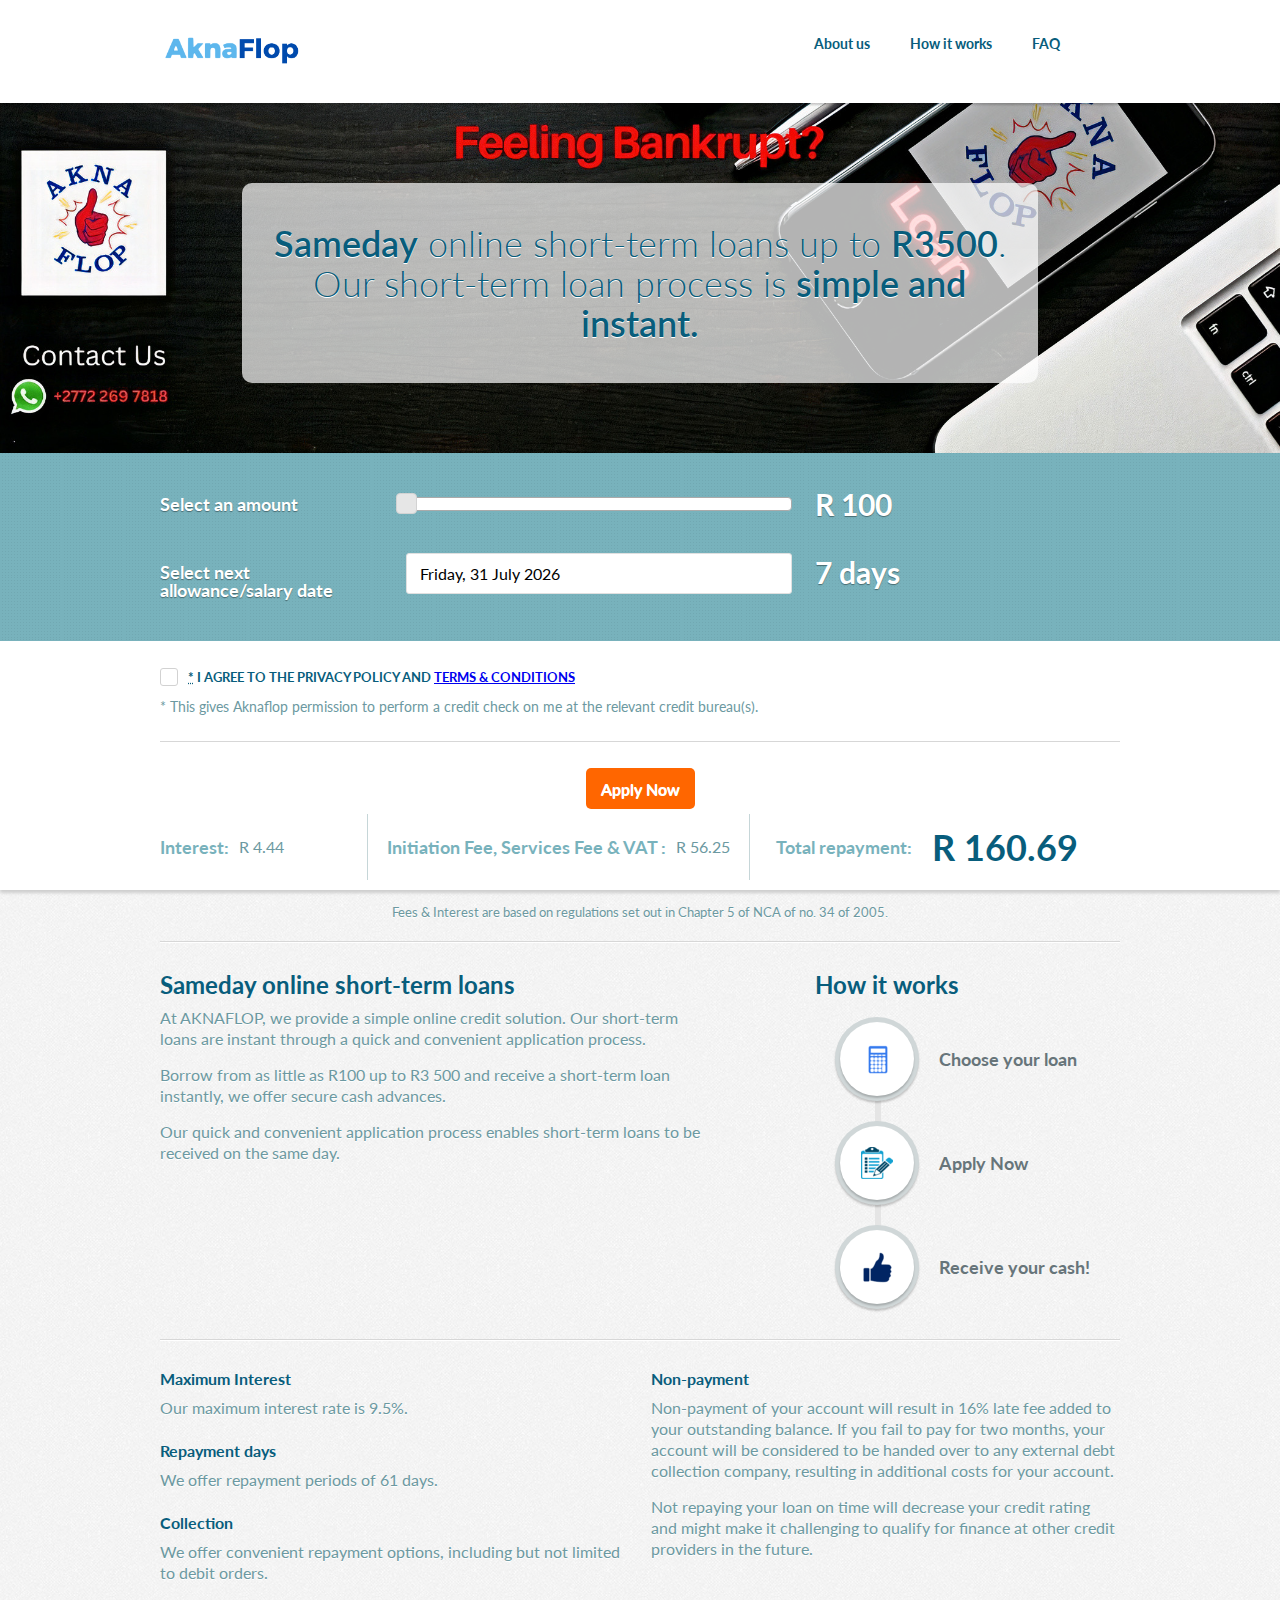
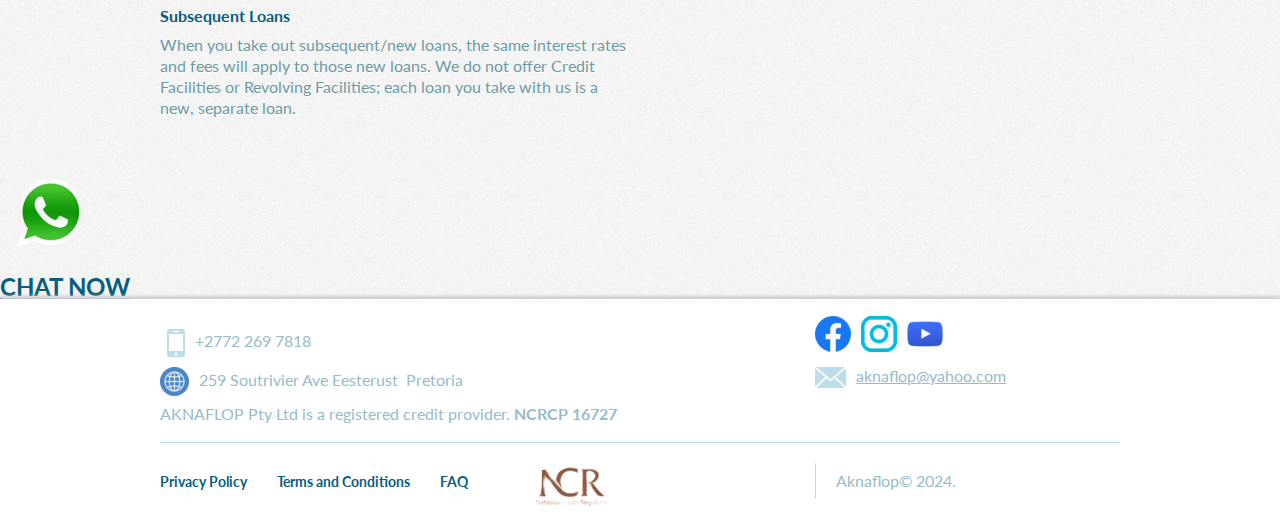
==== commit 5e6a95a2: "Update index.html" ====
--- a/index.html
+++ b/index.html
@@ -25,6 +25,6 @@
 t.src=v;s=b.getElementsByTagName(e)[0];s.parentNode.insertBefore(t,s)}(window,
 document,'script','../connect.facebook.net/en_US/fbevents.js');
 fbq('init', '190869735122219');
-fbq('track', 'PageView');</script><noscript><img height="1" src="https://www.facebook.com/aknaflop" style="display:none" width="1" /></noscript></head><body><noscript><iframe height="0" src="https://www.googletagmanager.com/ns.html?id=GTM-MT9ZSKR" style="display:none;visibility:hidden" width="0"></iframe></noscript><noscript><iframe height="0" src="https://www.googletagmanager.com/ns.html?id=GTM-5DWMD3W" style="display:none;visibility:hidden" width="0"></iframe></noscript><header><div class="wrapper"><a class="logo" href="index.html"><img src="assets/logo-adb605b65eb66189c342a3124e7a0de2.png" alt="Logo" /></a><div class="rwd-nav"><img class="icon-rwd-menu" src="assets/icon-menu-9e0a54add7ecfea1c2e44388ea4f8f9a.svg" alt="Icon menu" /></div><ul class="nav"><li><a class="link" href="about/us.html">About us</a></li><li><a class="link" href="about/how_it_works.html">How it works</a></li><li><a class="link" href="about/faq.html">FAQ</a></li><li></li></ul></div></header><div class="hero-banner"><div class="wrapper"><div class="slogan"><h1><b>Sameday</b> online short-term loans up to <b>R3500</b><span class='slogan-extra'>. Our short-term loan process is <b>simple and instant.</b></span></h1></div></div></div><form novalidate="novalidate" class="simple_form new_loan_agreement" id="new_loan_agreement" action="https://aknaflop.com/loan_agreements" accept-charset="UTF-8" method="post"><input name="utf8" type="hidden" value="&#x2713;" /><input type="hidden" name="authenticity_token" value="dxZkOwHT3m++aGMQDseAxIU4ukTiBfBxNbUgUpqmdjIm/zuTW7Uwa7LG6LWHOeOv95xbHMoz5Bpn59vEpZB8Hg==" /><div class="sliders"><div class="wrapper"><div class="slider-item"><label>Select an amount</label><div class="slider-bar"><input type="range" step="50" min="100" max="3500" class="numeric integer optional calculator_loan_amount" value="100" name="loan_agreement[amount]" id="loan_agreement_amount" /></div><div class="slider-value"><span id='feedback-loan-amount'></span></div></div><div class="slider-item"><label>Select next allowance/salary date</label><div class="slider-bar abstract"><fieldset><input type="text" name="loan_due_date_neat" id="loan_due_date_neat" value="Friday, 23 June 2023" data-datepicker="{&quot;dateFormat&quot;:&quot;DD, d MM yy&quot;,&quot;altField&quot;:&quot;#loan_collection_date&quot;,&quot;altFormat&quot;:&quot;dd/mm/yy&quot;}" class="calculator_loan_collection_date_neat" /><input as="string" id="loan_collection_date" class="calculator_loan_collection_date" type="hidden" value="2023-06-23" name="loan_agreement[due_date]" /></fieldset></div><div class="slider-value"><span id='feedback-loan-term-days'></span></div></div></div></div><div class="amounts"><div class="wrapper customer"><fieldset class="col-1"><div class="input boolean required loan_agreement_customer_accept_terms_and_conditions field_with_hint"><input value="0" type="hidden" name="loan_agreement[customer][accept_terms_and_conditions]" /><label class="boolean required control-label checkbox" for="loan_agreement_customer_accept_terms_and_conditions"><input class="boolean required" type="checkbox" value="1" name="loan_agreement[customer][accept_terms_and_conditions]" id="loan_agreement_customer_accept_terms_and_conditions" /><abbr title="required">*</abbr> I agree to the Privacy Policy and <a target="_blank" href="legal/terms.html">Terms &amp; Conditions</a></label><div class="hint-message">* This gives Aknaflop permission to perform a credit check on me at the relevant credit bureau(s).</div></div></fieldset><div class="divider-solid"></div><p class="center-text"><a class="button action" href="https://wa.me/+27722697818">Apply Now</a></p></div><div class="wrapper loan-agreement"><div class="line"><h3>Interest:</h3><span id="feedback-loan-interest"></span></div><div class="line"><h3>Initiation Fee, Services Fee & VAT :</h3><span id="feedback-loan-fees"></span></div><div class="line-repayment"><h3>Total repayment:</h3><h1 id="feedback-loan-total-repayments"></h1></div></div></div></form><div class="wrapper"><section><p class="subscript"><small>Fees & Interest are based on regulations set out in Chapter 5 of NCA of no. 34 of 2005.</small></p></section><div class="divider-solid"></div><section id="intro"><div class="intro-text"><h2>Sameday online short-term loans</h2><p>At AKNAFLOP, we provide a simple online credit solution. Our short-term loans are instant through a quick and convenient application process.</p><p>Borrow from as little as R100 up to R3 500 and receive a short-term loan instantly, we offer secure cash advances.</p><p>Our quick and convenient application process enables short-term loans to be received on the same day.</p></div><div class="steps"><h2>How it works</h2><div class="step-item first"><div class="icon"><div class="inner calculator"></div></div><h3>Choose your loan</h3></div><div class="step-item"><div class="icon"><div class="inner edit"></div></div><h3>Apply Now</h3></div><div class="step-item"><div class="icon"><div class="inner thumb"></div></div><h3>Receive your cash!</h3></div></div></section><div class="divider-solid"></div><section id="disclosure"><div class="col-1"><h4>Maximum Interest</h4><p>Our maximum interest rate is 9.5%.</p><h4>Repayment days</h4><p>We offer repayment periods of 61 days.</p><h4>Collection</h4><p>We offer convenient repayment options, including but not limited to debit orders.</p><h4>Subsequent Loans</h4><p>When you take out subsequent/new loans, the same interest rates and fees will apply to those new loans. We do not offer Credit Facilities or Revolving Facilities; each loan you take with us is a new, separate loan.</p></div><div class="col-2"><h4>Non-payment</h4><p>Non-payment of your account will result in 16% late fee added to your outstanding balance. If you fail to pay for two months, your account will be considered to be handed over to any external debt collection company, resulting in additional costs for your account.</p><p>Not repaying your loan on time will decrease your credit rating and might make it challenging to qualify for finance at other credit providers in the future.</p></div></section></div><footer><div class="wrapper"><div class="col-1"><span class="phone"><img src="assets/icon-phone-93c5fafa4630354d46de5eb6a9fc31f4.png" alt="Icon phone" />+2772 269 7818 </span><span class="address"><img src="assets/icon-world-b1f1fdda72995c547fa0aeb42a4d8fec.png" alt="Icon world" />259 Soutrivier Ave Eesterust  Pretoria </span><span>AKNAFLOP Pty Ltd is a registered credit provider. <strong>NCRCP 16727</strong> </span></div><div class="col-2"><span class="social"><a target="_blank" href="https://www.facebook.com/aknaflop"><img src="assets/icon-facebook-885c85c8ed9a5632468f0bd0847e6757.png" alt="Icon facebook" /></a><a target="_blank" href="https://instagram.com/aknaflop__pty__ltd?igshid=NTc4MTIwNjQ2YQ=="><img src="assets/icon-twitter-11d38fd9e58cbeb5eec322689b5803b3.png" alt="Icon twitter" /></a><a target="_blank" href="https://www.youtube.com/@AKNAFLOP"><img src="assets/icon-youtube-9fe312f1ba8d94d3d0ec54c9e7554292.png" alt="Icon youtube" /></a></span><span class="mail"><img src="assets/icon-mail-57d37af7253bef04379edb44d5066959.png" alt="Icon mail" /><a href="mailto:aknaflop@yahoo.com">aknaflop@yahoo.com</a></span></div><div class="divider"></div><ul class="nav"><li><a href="legal/privacy.html">Privacy Policy</a></li><li><a href="legal/terms.html">Terms and Conditions</a></li><li><a href="about/faq.html">FAQ</a></li><li></li><li><a target="_blank" href="http://www.ncr.org.za/"><img src="assets/logo-ncr-9b8e824186e0ebe58e7f5d020caa6d2b.png" alt="Logo ncr" /></a></li></ul><ul class="credits"><li>Aknaflop&copy; 2023.</li></ul></div></footer><a href="https://wa.me/+27722697818"><img src="assets/Whatsapp Icon.png" />
+fbq('track', 'PageView');</script><noscript><img height="1" src="https://www.facebook.com/aknaflop" style="display:none" width="1" /></noscript></head><body><noscript><iframe height="0" src="https://www.googletagmanager.com/ns.html?id=GTM-MT9ZSKR" style="display:none;visibility:hidden" width="0"></iframe></noscript><noscript><iframe height="0" src="https://www.googletagmanager.com/ns.html?id=GTM-5DWMD3W" style="display:none;visibility:hidden" width="0"></iframe></noscript><header><div class="wrapper"><a class="logo" href="index.html"><img src="assets/logo-adb605b65eb66189c342a3124e7a0de2.png" alt="Logo" /></a><div class="rwd-nav"><img class="icon-rwd-menu" src="assets/icon-menu-9e0a54add7ecfea1c2e44388ea4f8f9a.svg" alt="Icon menu" /></div><ul class="nav"><li><a class="link" href="about/us.html">About us</a></li><li><a class="link" href="about/how_it_works.html">How it works</a></li><li><a class="link" href="about/faq.html">FAQ</a></li><li></li></ul></div></header><div class="hero-banner"><div class="wrapper"><div class="slogan"><h1><b>Sameday</b> online short-term loans up to <b>R3500</b><span class='slogan-extra'>. Our short-term loan process is <b>simple and instant.</b></span></h1></div></div></div><form novalidate="novalidate" class="simple_form new_loan_agreement" id="new_loan_agreement" action="https://aknaflop.com/loan_agreements" accept-charset="UTF-8" method="post"><input name="utf8" type="hidden" value="&#x2713;" /><input type="hidden" name="authenticity_token" value="dxZkOwHT3m++aGMQDseAxIU4ukTiBfBxNbUgUpqmdjIm/zuTW7Uwa7LG6LWHOeOv95xbHMoz5Bpn59vEpZB8Hg==" /><div class="sliders"><div class="wrapper"><div class="slider-item"><label>Select an amount</label><div class="slider-bar"><input type="range" step="50" min="100" max="3500" class="numeric integer optional calculator_loan_amount" value="100" name="loan_agreement[amount]" id="loan_agreement_amount" /></div><div class="slider-value"><span id='feedback-loan-amount'></span></div></div><div class="slider-item"><label>Select next allowance/salary date</label><div class="slider-bar abstract"><fieldset><input type="text" name="loan_due_date_neat" id="loan_due_date_neat" value="Friday, 23 June 2023" data-datepicker="{&quot;dateFormat&quot;:&quot;DD, d MM yy&quot;,&quot;altField&quot;:&quot;#loan_collection_date&quot;,&quot;altFormat&quot;:&quot;dd/mm/yy&quot;}" class="calculator_loan_collection_date_neat" /><input as="string" id="loan_collection_date" class="calculator_loan_collection_date" type="hidden" value="2023-06-23" name="loan_agreement[due_date]" /></fieldset></div><div class="slider-value"><span id='feedback-loan-term-days'></span></div></div></div></div><div class="amounts"><div class="wrapper customer"><fieldset class="col-1"><div class="input boolean required loan_agreement_customer_accept_terms_and_conditions field_with_hint"><input value="0" type="hidden" name="loan_agreement[customer][accept_terms_and_conditions]" /><label class="boolean required control-label checkbox" for="loan_agreement_customer_accept_terms_and_conditions"><input class="boolean required" type="checkbox" value="1" name="loan_agreement[customer][accept_terms_and_conditions]" id="loan_agreement_customer_accept_terms_and_conditions" /><abbr title="required">*</abbr> I agree to the Privacy Policy and <a target="_blank" href="legal/terms.html">Terms &amp; Conditions</a></label><div class="hint-message">* This gives Aknaflop permission to perform a credit check on me at the relevant credit bureau(s).</div></div></fieldset><div class="divider-solid"></div><p class="center-text"><a class="button action" href="https://wa.me/+27722697818">Apply Now</a></p></div><div class="wrapper loan-agreement"><div class="line"><h3>Interest:</h3><span id="feedback-loan-interest"></span></div><div class="line"><h3>Initiation Fee, Services Fee & VAT :</h3><span id="feedback-loan-fees"></span></div><div class="line-repayment"><h3>Total repayment:</h3><h1 id="feedback-loan-total-repayments"></h1></div></div></div></form><div class="wrapper"><section><p class="subscript"><small>Fees & Interest are based on regulations set out in Chapter 5 of NCA of no. 34 of 2005.</small></p></section><div class="divider-solid"></div><section id="intro"><div class="intro-text"><h2>Sameday online short-term loans</h2><p>At AKNAFLOP, we provide a simple online credit solution. Our short-term loans are instant through a quick and convenient application process.</p><p>Borrow from as little as R100 up to R3 500 and receive a short-term loan instantly, we offer secure cash advances.</p><p>Our quick and convenient application process enables short-term loans to be received on the same day.</p></div><div class="steps"><h2>How it works</h2><div class="step-item first"><div class="icon"><div class="inner calculator"></div></div><h3>Choose your loan</h3></div><div class="step-item"><div class="icon"><div class="inner edit"></div></div><h3>Apply Now</h3></div><div class="step-item"><div class="icon"><div class="inner thumb"></div></div><h3>Receive your cash!</h3></div></div></section><div class="divider-solid"></div><section id="disclosure"><div class="col-1"><h4>Maximum Interest</h4><p>Our maximum interest rate is 9.5%.</p><h4>Repayment days</h4><p>We offer repayment periods of 61 days.</p><h4>Collection</h4><p>We offer convenient repayment options, including but not limited to debit orders.</p><h4>Subsequent Loans</h4><p>When you take out subsequent/new loans, the same interest rates and fees will apply to those new loans. We do not offer Credit Facilities or Revolving Facilities; each loan you take with us is a new, separate loan.</p></div><div class="col-2"><h4>Non-payment</h4><p>Non-payment of your account will result in 16% late fee added to your outstanding balance. If you fail to pay for two months, your account will be considered to be handed over to any external debt collection company, resulting in additional costs for your account.</p><p>Not repaying your loan on time will decrease your credit rating and might make it challenging to qualify for finance at other credit providers in the future.</p></div></section></div><footer><div class="wrapper"><div class="col-1"><span class="phone"><img src="assets/icon-phone-93c5fafa4630354d46de5eb6a9fc31f4.png" alt="Icon phone" />+2772 269 7818 </span><span class="address"><img src="assets/icon-world-b1f1fdda72995c547fa0aeb42a4d8fec.png" alt="Icon world" />259 Soutrivier Ave Eesterust  Pretoria </span><span>AKNAFLOP Pty Ltd is a registered credit provider. <strong>NCRCP 16727</strong> </span></div><div class="col-2"><span class="social"><a target="_blank" href="https://www.facebook.com/aknaflop"><img src="assets/icon-facebook-885c85c8ed9a5632468f0bd0847e6757.png" alt="Icon facebook" /></a><a target="_blank" href="https://instagram.com/aknaflop__pty__ltd?igshid=NTc4MTIwNjQ2YQ=="><img src="assets/icon-twitter-11d38fd9e58cbeb5eec322689b5803b3.png" alt="Icon twitter" /></a><a target="_blank" href="https://www.youtube.com/@AKNAFLOP"><img src="assets/icon-youtube-9fe312f1ba8d94d3d0ec54c9e7554292.png" alt="Icon youtube" /></a></span><span class="mail"><img src="assets/icon-mail-57d37af7253bef04379edb44d5066959.png" alt="Icon mail" /><a href="mailto:aknaflop@yahoo.com">aknaflop@yahoo.com</a></span></div><div class="divider"></div><ul class="nav"><li><a href="legal/privacy.html">Privacy Policy</a></li><li><a href="legal/terms.html">Terms and Conditions</a></li><li><a href="about/faq.html">FAQ</a></li><li></li><li><a target="_blank" href="http://www.ncr.org.za/"><img src="assets/logo-ncr-9b8e824186e0ebe58e7f5d020caa6d2b.png" alt="Logo ncr" /></a></li></ul><ul class="credits"><li>Aknaflop&copy; 2024.</li></ul></div></footer><a href="https://wa.me/+27722697818"><img src="assets/Whatsapp Icon.png" />
    <p class="positioned-text"><h2>CHAT NOW</h2></p></body>
 </html>
